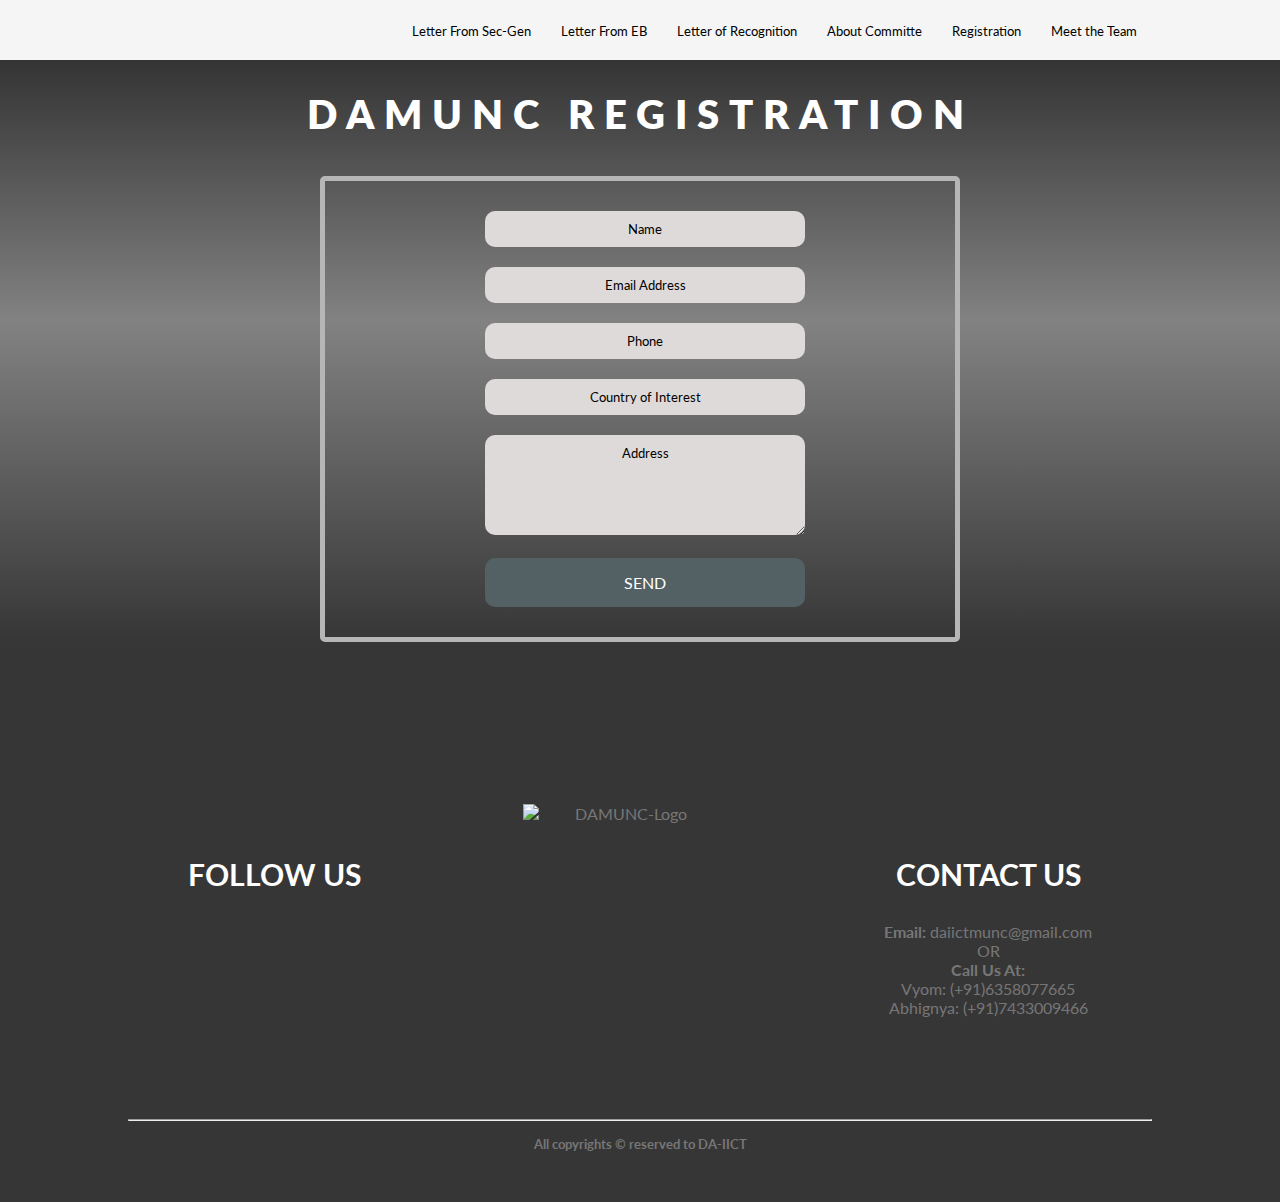
==== register.html @ 6f462cb4 "regiter page completed" ====
<!DOCTYPE html>
<style>
 *{
        box-sizing: border-box; 
        margin: 0;   
        font-family: Lato,monospace;    
    }
    main{
        background:linear-gradient(180deg,rgb(34, 34, 34),rgb(131, 130, 130),rgb(54, 54, 54))
    }
    header {
        position:fixed;
        background-color:rgb(245, 245, 245);
        height:60px;
        width:100vw;   
        z-index:10;
    }

    .navbar{
        list-style: none;
        display:flex;
        justify-content: flex-end;
        margin:0.5vh 10vw 1% 0;      
    }

    .navbar li{
        padding:15px 15px; 
    }
    .navbar li a{
        color:black;
        font-size: small;        
        text-decoration: none;  
    }
    .navbar li a:hover{
        opacity:0.5;
        font-size:large;
    }
    .fa-home{
        float:left;
        color:rgb(63, 63, 63);
        font-size: xx-large;
        padding:10px;
        margin-left: 2vw;

    }
    .fa-home:hover{
        transform: scale(1.3);
    }
    .fa-bars-div{
        display: none;
        text-align: end;
        padding-top:15px;
        padding-right:20px;
        margin-right: 2vw;
    }    
    .fa-bars {
       font-size: 25px;
    }
     
    h2{
        text-align: center;
        color:white;
        padding-top:13vh;      
    }
    .heading{
        margin:0;
        font-size: 40px;
        font-weight:800;
        letter-spacing: 10px;
        font-family: Lato,sans-serif;
        padding:10vh 3vw 3vw 3vw;
    }
 
.reg-form{
  display: flex;
  flex-direction: column;
  align-content: center;
  margin-left:50%;
  transform: translateX(-50%);
  padding:20px 0;
  border-radius: 5px;
  border: 5px solid rgb(182, 182, 182);
}
 
.input-div{
  display: flex;
  flex-direction: column;  
  align-items: center;
}
 
.input-div,
.msg{
  width: 50vw;
  text-align: center;
}
.input-div .input,
.msg textarea{
  margin: 10px 0;
  background: rgb(223, 218, 218);
  border: 0px;
  padding: 10px;
  color: black;
  width: 50%;
  border-radius: 10px;

}
 
.msg textarea{
  height: 100px;
}
 /*credits w3schools*/
::placeholder { /* Chrome, Firefox, Opera, Safari 10.1+ */
  color: black;
  opacity: 1; /* Firefox */
  text-align: center;
}

:-ms-input-placeholder { /* Internet Explorer 10-11 */
  color: black;
}

::-ms-input-placeholder { /* Microsoft Edge */
  color: black;
}
.btn {
    background: #536164;
    text-align: center;
    padding: 15px;
    border-radius: 10px;
    color: #fff;
    cursor: pointer;
    text-transform: uppercase;
    width: 50%;
    margin: 10px auto;
}
.btn:hover{
    transform: scale(1.1);
    background-color:#506666;
}
.footer-heading{
        text-align: center;
        font-size:30px;
        margin:4vw auto 1vw auto ;
    }
    footer{
        background-color: rgb(54, 54, 54);
        padding-top:5vh;
        color:rgb(119, 118, 118);
    }
    footer h3{
        color:white;
    }
    .footer-list{
        display:flex;
        list-style: none;
        justify-content: space-evenly;
        text-align: center;
        margin:8vh 2vw;  
        padding:0;  
    }
    .footer-list li{
        text-align: center;
    }
    
    .footer-list li img{
        width:100%;
        width: 300px;
        min-width:200px;
       

    }
    .follow{
        justify-content: center;
        list-style: none;
        display:flex ;
        padding: 0;
        margin-top:6vh;
    }
    .follow li{
        margin:0 15px;
        transform: scale(1);
        transition:transform 0.5s;
    }
    .follow li:hover{
        transform: scale(1.3);
        transition:transform 0.5s;
    }
    .follow li i{
        background: white;
        width: 50px;
        height: 50px;
        border-radius: 50%;
        text-align: center;
        vertical-align: middle;
        padding-top: 15px;
        color: rgb(54, 54, 54);
        font-size: larger;
    }

    
    .fab{
        font-size: 2vw;
        color: gray;
    }
    hr{
        width: 80%;
        margin: 5px auto;
    }
    @media (max-width: 1250px){
 .fa-bars-div{
     display: block;
 }
 .navbar{
     display: none;
    }
    .input-div .input,
    .msg textarea,.btn{
        width:60%;
    }
    .msg textarea{
        height: 125px;
    }
}
      
     
   
    @media (max-width: 1000px){
        .heading{
            margin: 0;
            font-size: 35px;
        }
        .input-div .input,
        .msg textarea,.btn{
            width:80%;
        }
        footer p{
            font-size: small;
        }
        .footer-list{
            display: block;
            text-align: center;
            margin: 0;
            padding:0;
            list-style: none;    
        }
        .footer-list li{
            width:auto;
        }
        .footer-list li img{
            max-width:200px;
        }
        hr{
            max-width:300px;
            border-style: inset;
            border-color: rgb(119, 119, 119);
        }
        @media(max-width:450px)
    {
        header{
            height:45px;
        }
        .heading{
            font-size:6vw ;
        }
        .fa-bars-div{
            padding-top:10px;
        }
        .input-div .input,
        .msg textarea,.btn{
        width: 100%;
    }
    } 
    
    
    
    }

</style>
<html lang="en">
<head>
    <meta charset="UTF-8">
    <meta name="viewport" content="width=device-width, initial-scale=1.0">
    <meta http-equiv="X-UA-Compatible" content="ie=edge">
    <link href="https://fonts.googleapis.com/css?family=Lato:100,300,400,700,900" rel="stylesheet">
    <script src="https://kit.fontawesome.com/b142056294.js" crossorigin="anonymous"></script>
    <title>DAMUNC - Dhirubhai Ambani Model United Nations Conference</title>
</head>
<body>
    <header>
        <a href="index.html"><i class="fas fa-home"></i></a>
        <ul class="navbar">
           <li><a href="#">Letter From Sec-Gen</a></li>
           <li><a href="#">Letter From EB</a></li>
           <li><a href="#">Letter of Recognition</a></li>
           <li><a href="#">About Committe</a></li>
           <li><a href="#">Registration</a></li>
           <li><a href="team.html">Meet the Team</a></li>    
        </ul>
        <div class="fa-bars-div">
        <i class="fas fa-bars"></i> 
       </div>
    </header>
    <main>
            <h2 class="heading">
                DAMUNC REGISTRATION
            </h2>
            <div class="wrapper">
                <div class="reg-form">
                  <div class="input-div">
                    <input type="text" class="input" placeholder="Name">
                    <input type="text" class="input" placeholder="Email Address">
                    <input type="text" class="input" placeholder="Phone">
                    <input type="text" class="input" placeholder="Country of Interest">
                  </div>
                  <div class="msg">
                    <textarea placeholder="Address"></textarea>
                    <div class="btn">send</div>
                  </div>
                </div>
              </div>
    </main>
    <footer>
        <footer>
            <ul class="footer-list">
                <li>
                        <h3 class="footer-heading">FOLLOW US</h3>
                        <ul class="follow">
                        <li><i class="fab fa-facebook-f"></i></li>
                        <li><i class="fab fa-instagram"></i></li>
                        <li><i class="fab fa-twitter"></i></li>
                        </ul>
                      
                </li>
                <li>
                    <img src="images/damuncLogo.jpg" alt="DAMUNC-Logo">
                </li>
                <li>
                    <h3 class="footer-heading">CONTACT US</h3>
                    <p style="margin:30px auto;">
                        <b> Email:</b> daiictmunc@gmail.com<br>
                        OR<br>
                        <b>Call Us At:</b><br>
                        Vyom: (+91)6358077665<br>
                        Abhignya: (+91)7433009466
                    </p>
                </li>
            </ul>
                <hr padding-top:50px>
                <h3 style="text-align: center;padding:10px 0 50px 0;font-size: smaller;color: rgb(119, 119, 119);">All copyrights &copy reserved to DA-IICT</h3>
            </footer>
    </footer>
</body>
</html>
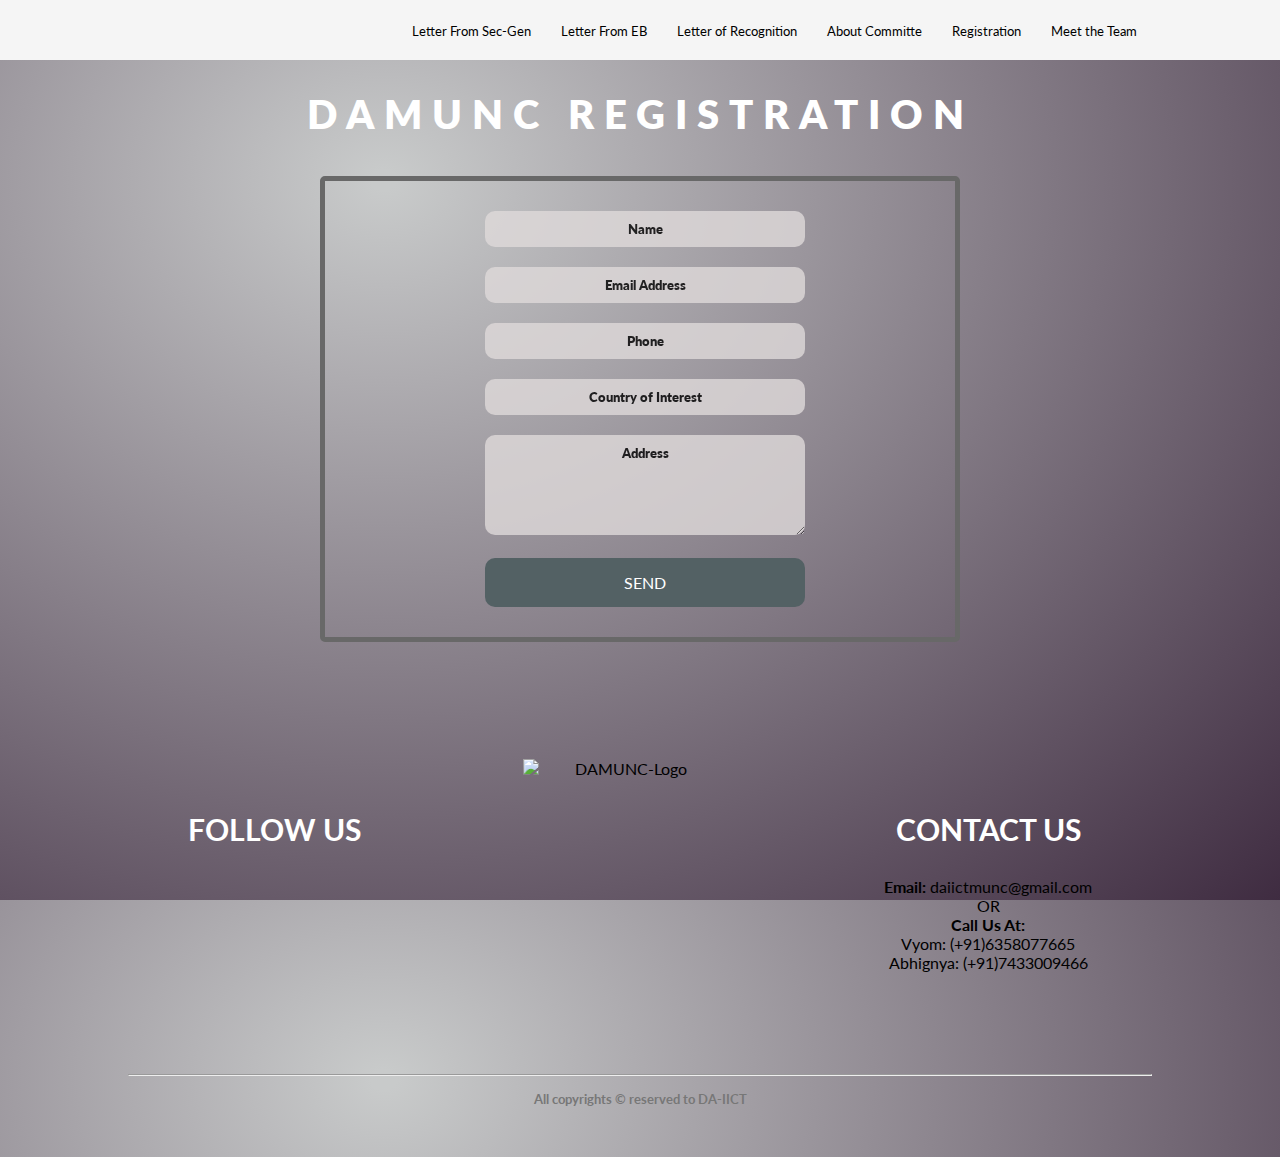
==== commit bf59b709: "added snow effects" ====
--- a/register.html
+++ b/register.html
@@ -1,291 +1,22 @@
 <!DOCTYPE html>
-<style>
- *{
-        box-sizing: border-box; 
-        margin: 0;   
-        font-family: Lato,monospace;    
-    }
-    main{
-        background:linear-gradient(180deg,rgb(34, 34, 34),rgb(131, 130, 130),rgb(54, 54, 54))
-    }
-    header {
-        position:fixed;
-        background-color:rgb(245, 245, 245);
-        height:60px;
-        width:100vw;   
-        z-index:10;
-    }
-
-    .navbar{
-        list-style: none;
-        display:flex;
-        justify-content: flex-end;
-        margin:0.5vh 10vw 1% 0;      
-    }
-
-    .navbar li{
-        padding:15px 15px; 
-    }
-    .navbar li a{
-        color:black;
-        font-size: small;        
-        text-decoration: none;  
-    }
-    .navbar li a:hover{
-        opacity:0.5;
-        font-size:large;
-    }
-    .fa-home{
-        float:left;
-        color:rgb(63, 63, 63);
-        font-size: xx-large;
-        padding:10px;
-        margin-left: 2vw;
-
-    }
-    .fa-home:hover{
-        transform: scale(1.3);
-    }
-    .fa-bars-div{
-        display: none;
-        text-align: end;
-        padding-top:15px;
-        padding-right:20px;
-        margin-right: 2vw;
-    }    
-    .fa-bars {
-       font-size: 25px;
-    }
-     
-    h2{
-        text-align: center;
-        color:white;
-        padding-top:13vh;      
-    }
-    .heading{
-        margin:0;
-        font-size: 40px;
-        font-weight:800;
-        letter-spacing: 10px;
-        font-family: Lato,sans-serif;
-        padding:10vh 3vw 3vw 3vw;
-    }
- 
-.reg-form{
-  display: flex;
-  flex-direction: column;
-  align-content: center;
-  margin-left:50%;
-  transform: translateX(-50%);
-  padding:20px 0;
-  border-radius: 5px;
-  border: 5px solid rgb(182, 182, 182);
-}
- 
-.input-div{
-  display: flex;
-  flex-direction: column;  
-  align-items: center;
-}
- 
-.input-div,
-.msg{
-  width: 50vw;
-  text-align: center;
-}
-.input-div .input,
-.msg textarea{
-  margin: 10px 0;
-  background: rgb(223, 218, 218);
-  border: 0px;
-  padding: 10px;
-  color: black;
-  width: 50%;
-  border-radius: 10px;
-
-}
- 
-.msg textarea{
-  height: 100px;
-}
- /*credits w3schools*/
-::placeholder { /* Chrome, Firefox, Opera, Safari 10.1+ */
-  color: black;
-  opacity: 1; /* Firefox */
-  text-align: center;
-}
-
-:-ms-input-placeholder { /* Internet Explorer 10-11 */
-  color: black;
-}
-
-::-ms-input-placeholder { /* Microsoft Edge */
-  color: black;
-}
-.btn {
-    background: #536164;
-    text-align: center;
-    padding: 15px;
-    border-radius: 10px;
-    color: #fff;
-    cursor: pointer;
-    text-transform: uppercase;
-    width: 50%;
-    margin: 10px auto;
-}
-.btn:hover{
-    transform: scale(1.1);
-    background-color:#506666;
-}
-.footer-heading{
-        text-align: center;
-        font-size:30px;
-        margin:4vw auto 1vw auto ;
-    }
-    footer{
-        background-color: rgb(54, 54, 54);
-        padding-top:5vh;
-        color:rgb(119, 118, 118);
-    }
-    footer h3{
-        color:white;
-    }
-    .footer-list{
-        display:flex;
-        list-style: none;
-        justify-content: space-evenly;
-        text-align: center;
-        margin:8vh 2vw;  
-        padding:0;  
-    }
-    .footer-list li{
-        text-align: center;
-    }
-    
-    .footer-list li img{
-        width:100%;
-        width: 300px;
-        min-width:200px;
-       
-
-    }
-    .follow{
-        justify-content: center;
-        list-style: none;
-        display:flex ;
-        padding: 0;
-        margin-top:6vh;
-    }
-    .follow li{
-        margin:0 15px;
-        transform: scale(1);
-        transition:transform 0.5s;
-    }
-    .follow li:hover{
-        transform: scale(1.3);
-        transition:transform 0.5s;
-    }
-    .follow li i{
-        background: white;
-        width: 50px;
-        height: 50px;
-        border-radius: 50%;
-        text-align: center;
-        vertical-align: middle;
-        padding-top: 15px;
-        color: rgb(54, 54, 54);
-        font-size: larger;
-    }
-
-    
-    .fab{
-        font-size: 2vw;
-        color: gray;
-    }
-    hr{
-        width: 80%;
-        margin: 5px auto;
-    }
-    @media (max-width: 1250px){
- .fa-bars-div{
-     display: block;
- }
- .navbar{
-     display: none;
-    }
-    .input-div .input,
-    .msg textarea,.btn{
-        width:60%;
-    }
-    .msg textarea{
-        height: 125px;
-    }
-}
-      
-     
-   
-    @media (max-width: 1000px){
-        .heading{
-            margin: 0;
-            font-size: 35px;
-        }
-        .input-div .input,
-        .msg textarea,.btn{
-            width:80%;
-        }
-        footer p{
-            font-size: small;
-        }
-        .footer-list{
-            display: block;
-            text-align: center;
-            margin: 0;
-            padding:0;
-            list-style: none;    
-        }
-        .footer-list li{
-            width:auto;
-        }
-        .footer-list li img{
-            max-width:200px;
-        }
-        hr{
-            max-width:300px;
-            border-style: inset;
-            border-color: rgb(119, 119, 119);
-        }
-        @media(max-width:450px)
-    {
-        header{
-            height:45px;
-        }
-        .heading{
-            font-size:6vw ;
-        }
-        .fa-bars-div{
-            padding-top:10px;
-        }
-        .input-div .input,
-        .msg textarea,.btn{
-        width: 100%;
-    }
-    } 
-    
-    
-    
-    }
-
-</style>
 <html lang="en">
 <head>
     <meta charset="UTF-8">
     <meta name="viewport" content="width=device-width, initial-scale=1.0">
     <meta http-equiv="X-UA-Compatible" content="ie=edge">
-    <link href="https://fonts.googleapis.com/css?family=Lato:100,300,400,700,900" rel="stylesheet">
+    <link href="https://fonts.googleapis.com/css?family=Lato:100,300,400,700,900" rel="stylesheet">    
+    <link rel="stylesheet" type="text/css" href="css/register.css">
+    <link rel="icon" href="images/damuncLogo.jpg" type = "image/x-icon">
     <script src="https://kit.fontawesome.com/b142056294.js" crossorigin="anonymous"></script>
     <title>DAMUNC - Dhirubhai Ambani Model United Nations Conference</title>
 </head>
 <body>
+     <div class="snow layer1 a"></div>
+     <div class="snow layer1"></div> 
+     <div class="snow layer2 a"></div>
+     <div class="snow layer2"></div>
+     <div class="snow layer3 a"></div>
+     <div class="snow layer3"></div>
     <header>
         <a href="index.html"><i class="fas fa-home"></i></a>
         <ul class="navbar">
@@ -319,7 +50,6 @@
                 </div>
               </div>
     </main>
-    <footer>
         <footer>
             <ul class="footer-list">
                 <li>
@@ -348,6 +78,5 @@
                 <hr padding-top:50px>
                 <h3 style="text-align: center;padding:10px 0 50px 0;font-size: smaller;color: rgb(119, 119, 119);">All copyrights &copy reserved to DA-IICT</h3>
             </footer>
-    </footer>
 </body>
 </html>--- a/css/register.css
+++ b/css/register.css
@@ -0,0 +1,359 @@
+
+*{
+    box-sizing: border-box; 
+    margin: 0;   
+    font-family: Lato,monospace;    
+}
+body {
+	 width: 100vw;
+	 height: 100vh;
+	 background: radial-gradient(farthest-corner at 30vw 20vh, #c8caca 1%, #3f2c41 100%);
+}
+ .snow {
+	 border-radius: 50%;
+	 opacity: 0.8;
+	 position: absolute;
+	 top: -100vh;
+	 animation-name: fall;
+	 animation-timing-function: linear;
+	 animation-iteration-count: infinite;
+}
+ .layer1 {
+	 width: 1.5rem;
+	 height: 1.5rem;
+	 filter: blur(1.5px);
+	 box-shadow: 73.6vw 37.6vh 0 -0.42rem#fff,77.4vw 7.9vh 0 -0.19rem#fff,73.2vw 33.2vh 0 -0.28rem#fff,23.3vw 73.6vh 0 -0.5rem#fff,21.3vw 23.5vh 0 -0.08rem#fff,8.3vw 50.8vh 0 -0.12rem#fff,83.3vw 44.9vh 0 -0.46rem#fff,0.7vw 26.3vh 0 -0.48rem#fff,15.3vw 23.1vh 0 -0.37rem#fff,31.1vw 30.7vh 0 -0.21rem#fff,66.6vw 45.7vh 0 -0.15rem#fff,60.6vw 5.6vh 0 -0.24rem#fff,54.3vw 52.9vh 0 -0.49rem#fff,89.4vw 27.8vh 0 -0.24rem#fff,64.8vw 0.7vh 0 -0.14rem#fff,2.9vw 34.2vh 0 -0.08rem#fff,10.5vw 89.2vh 0 -0.39rem#fff,26.7vw 99.9vh 0 -0.48rem#fff,59.7vw 35.9vh 0 -0.19rem#fff,88.1vw 71.2vh 0 -0.12rem#fff,66.4vw 90.2vh 0 -0.27rem#fff,98.8vw 5vh 0 -0.39rem#fff,99.4vw 59.5vh 0 -0.08rem#fff,4.7vw 29.9vh 0 -0.14rem#fff,61.2vw 30.4vh 0 -0.02rem#fff,34.2vw 22.5vh 0 -0.15rem#fff,17.1vw 9.7vh 0 -0.36rem#fff,31.7vw 11.8vh 0 -0.21rem#fff,91.2vw 0.9vh 0 -0.32rem#fff,91.9vw 25.8vh 0 -0.36rem#fff,76.7vw 77.8vh 0 -0.4rem#fff,35.1vw 78.2vh 0 -0.09rem#fff,77.8vw 82.5vh 0 -0.16rem#fff,50.2vw 42.7vh 0 -0.27rem#fff,70.6vw 46.2vh 0 -0.49rem#fff,17.6vw 20.8vh 0 -0.38rem#fff,87.9vw 34.9vh 0 -0.36rem#fff,25.5vw 50.2vh 0 -0.27rem#fff,57.5vw 19.9vh 0 -0.02rem#fff,21.3vw 85vh 0 -0.34rem#fff,22vw 75.1vh 0 -0.43rem#fff,9.2vw 58.8vh 0 -0.36rem#fff,76.2vw 40.1vh 0 -0.16rem#fff,20vw 82.8vh 0 -0.32rem#fff,45.9vw 34.8vh 0 -0.48rem#fff,52vw 78.9vh 0 -0.02rem#fff,28.1vw 78.1vh 0 -0.43rem#fff,32.3vw 38.4vh 0 -0.46rem#fff,7.8vw 49.1vh 0 -0.5rem#fff,97.2vw 85.4vh 0 -0.36rem#fff,94.6vw 52.5vh 0 -0.43rem#fff,72.3vw 63.6vh 0 -0.29rem#fff,16vw 17.4vh 0 -0.21rem#fff,26vw 31.4vh 0 -0.37rem#fff,63.6vw 83.6vh 0 -0.02rem#fff,25.5vw 24.8vh 0 -0.19rem#fff,97.3vw 44.3vh 0 -0.12rem#fff,43.8vw 11vh 0 -0.15rem#fff,84.2vw 15.3vh 0 -0.36rem#fff,40.4vw 64.8vh 0 -0.04rem#fff,94.8vw 98.1vh 0 -0.04rem#fff,17.4vw 32.9vh 0 -0.03rem#fff,52.5vw 92.4vh 0 -0.04rem#fff,53.7vw 58.7vh 0 -0.18rem#fff,31.5vw 25.3vh 0 -0.06rem#fff,93.9vw 52.2vh 0 -0.12rem#fff,19.7vw 66.8vh 0 -0.31rem#fff,35.9vw 9vh 0 -0.48rem#fff,53.8vw 55.2vh 0 -0.05rem#fff,29.1vw 90.6vh 0 -0.01rem#fff,62.3vw 7.4vh 0 -0.12rem#fff,59.7vw 30.1vh 0 -0.39rem#fff,43.2vw 51.1vh 0 -0.02rem#fff,89.2vw 8.5vh 0 -0.01rem#fff,55.8vw 93.7vh 0 -0.21rem#fff,36.5vw 75.6vh 0 -0.37rem#fff,79.4vw 32.1vh 0 -0.05rem#fff,95.4vw 70vh 0 -0.26rem#fff,50.2vw 44.5vh 0 -0.44rem#fff,44.5vw 7.6vh 0 -0.1rem#fff,20.4vw 49.4vh 0 -0.3rem#fff,17.7vw 93.6vh 0 -0.03rem#fff,29.8vw 72vh 0 -0.31rem#fff,72.2vw 84vh 0 -0.3rem#fff,21.3vw 40.6vh 0 -0.18rem#fff,98.4vw 95vh 0 -0.47rem#fff,3.7vw 32.4vh 0 -0.17rem#fff,49.8vw 4.2vh 0 -0.19rem#fff,61.4vw 79.5vh 0 -0.16rem#fff,28.9vw 61.4vh 0 -0.35rem#fff,15.9vw 69.7vh 0 -0.44rem#fff,56vw 80.2vh 0 -0.25rem#fff,15.9vw 69.6vh 0 -0.39rem#fff,63.6vw 79.3vh 0 -0.02rem#fff,43vw 4.4vh 0 -0.21rem#fff,47.8vw 59.2vh 0 -0.3rem#fff,66vw 71.2vh 0 -0.43rem#fff,57vw 19.4vh 0 -0.15rem#fff,41.8vw 82vh 0 -0.24rem#fff,39.9vw 32vh 0 -0.12rem#fff,81.3vw 69.5vh 0 -0.3rem#fff,58.6vw 8.6vh 0 -0.19rem#fff,55.9vw 34.5vh 0 -0.04rem#fff,50.4vw 70.9vh 0 -0.39rem#fff,13.5vw 18.5vh 0 -0.36rem#fff,72.2vw 56.9vh 0 -0.15rem#fff,45.2vw 92.1vh 0 -0.06rem#fff,49.4vw 96.6vh 0 -0.49rem#fff,10.9vw 61.9vh 0 -0.29rem#fff,28.6vw 63.9vh 0 -0.03rem#fff,84.5vw 60.1vh 0 -0.06rem#fff,89.9vw 71.9vh 0 -0.01rem#fff,49.9vw 52vh 0 -0.45rem#fff,76.9vw 47.4vh 0 -0.07rem#fff,87.1vw 81.9vh 0 -0.04rem#fff,74.1vw 21.5vh 0 -0.48rem#fff,72.2vw 24.3vh 0 -0.21rem#fff,16.5vw 25.1vh 0 -0.31rem#fff,78.1vw 13.9vh 0 -0.37rem#fff,36.5vw 64.2vh 0 -0.45rem#fff,22.7vw 73.5vh 0 -0.43rem#fff,26.2vw 47.5vh 0 -0.39rem#fff,35.8vw 13.6vh 0 -0.05rem#fff,25.7vw 47.8vh 0 -0.15rem#fff,64.8vw 73.6vh 0 -0.13rem#fff,62vw 2.7vh 0 -0.06rem#fff,21.9vw 31.3vh 0 -0.22rem#fff,54.1vw 35.1vh 0 -0.43rem#fff,42.3vw 6.4vh 0 -0.45rem#fff,33.8vw 77.3vh 0 -0.19rem#fff,65.2vw 65.2vh 0 -0.19rem#fff,38.1vw 94.7vh 0 -0.28rem#fff,99.1vw 93.9vh 0 -0.39rem#fff,28.8vw 38.1vh 0 -0.02rem#fff,3.5vw 53.6vh 0 -0.37rem#fff,40.9vw 73.7vh 0 -0.43rem#fff,89.2vw 33vh 0 -0.19rem#fff,90.7vw 66.7vh 0 -0.39rem#fff,40.9vw 45.7vh 0 -0.36rem#fff,72.5vw 47.7vh 0 -0.5rem#fff,78.3vw 32.9vh 0 -0.44rem#fff,69.9vw 46.8vh 0 -0.35rem#fff,28.3vw 67.7vh 0 -0.24rem#fff,64.6vw 0.8vh 0 -0.47rem#fff,12.8vw 69vh 0 -0.02rem#fff,27.3vw 21vh 0 -0.35rem#fff,92vw 43.8vh 0 -0.25rem#fff,56.1vw 83.7vh 0 -0.46rem#fff,5.7vw 30.3vh 0 -0.38rem#fff,43.3vw 31.8vh 0 -0.38rem#fff,28vw 77.3vh 0 -0.42rem#fff,46.9vw 49.7vh 0 -0.15rem#fff,38.1vw 10vh 0 -0.1rem#fff,12.5vw 16.9vh 0 -0.09rem#fff,64.9vw 27vh 0 -0.4rem#fff,31.4vw 31.1vh 0 -0.15rem#fff,9.3vw 4vh 0 -0.34rem#fff,9vw 40.8vh 0 -0.15rem#fff,35.9vw 20.7vh 0 -0.03rem#fff,25.2vw 76.7vh 0 -0.23rem#fff,81.9vw 66.9vh 0 -0.35rem#fff,33.1vw 14vh 0 -0.11rem#fff,45vw 75.3vh 0 -0.16rem#fff,66.7vw 29.9vh 0 -0.28rem#fff,19.3vw 30.5vh 0 -0.31rem#fff,15.8vw 72vh 0 -0.13rem#fff,50.8vw 53.8vh 0 -0.19rem#fff,33.7vw 85.4vh 0 -0.3rem#fff,31vw 46.6vh 0 -0.45rem#fff,72vw 45vh 0 -0.13rem#fff,7.8vw 63vh 0 -0.06rem#fff,31vw 81.7vh 0 -0.44rem#fff,76.1vw 79.5vh 0 -0.09rem#fff,49.2vw 45.9vh 0 -0.49rem#fff,86.7vw 8.1vh 0 -0.41rem#fff,49.6vw 22.1vh 0 -0.18rem#fff,25.4vw 53.2vh 0 -0.4rem#fff,23.9vw 68.4vh 0 -0.41rem#fff,78.6vw 29.5vh 0 -0.04rem#fff,63.5vw 45.4vh 0 -0.28rem#fff,56.4vw 71.5vh 0 -0.47rem#fff,75.1vw 45.4vh 0 -0.4rem#fff,6.4vw 3.5vh 0 -0.13rem#fff,60.6vw 90.5vh 0 -0.28rem#fff,23vw 78.8vh 0 -0.14rem#fff,74.7vw 48vh 0 -0.34rem#fff,14.5vw 36.2vh 0 -0.08rem#fff,13.2vw 85.1vh 0 -0.08rem#fff,93.8vw 80.3vh 0 -0.5rem#fff,61.8vw 21.9vh 0 -0.14rem#fff,80.2vw 43.9vh 0 -0.34rem#fff,35vw 62.2vh 0 -0.33rem#fff,68.4vw 49.7vh 0 -0.16rem#fff,83.6vw 39.5vh 0 -0.24rem#fff,14.4vw 38.5vh 0 -0.38rem#fff,6.3vw 45vh 0 -0.44rem#fff,34.3vw 43.2vh 0 -0.18rem#fff,76vw 13.6vh 0 -0.09rem#fff,81.3vw 21vh 0 -0.46rem#fff,99.4vw 27.3vh 0 -0.11rem#fff,20.7vw 8.4vh 0 -0.46rem#fff,5.9vw 10.7vh 0 -0.06rem#fff,10.1vw 87.9vh 0 -0.43rem#fff,54.3vw 9.8vh 0 -0.21rem#fff,8.6vw 42.8vh 0 -0.4rem#fff,65.4vw 90.4vh 0 -0.4rem#fff,29.7vw 15.8vh 0 -0.39rem#fff,54vw 43.8vh 0 -0.05rem#fff,13.6vw 12.1vh 0 -0.15rem#fff,19.5vw 70.6vh 0 -0.17rem#fff,11.1vw 82.3vh 0 -0.17rem#fff,14.5vw 81.4vh 0 -0.25rem#fff,68vw 95.8vh 0 -0.17rem#fff,78.4vw 42.2vh 0 -0.39rem#fff,90.6vw 58.5vh 0 -0.47rem#fff,21.7vw 30vh 0 -0.08rem#fff,36.4vw 67.3vh 0 -0.35rem#fff,41.3vw 56.5vh 0 -0.34rem#fff,1.7vw 66.3vh 0 -0.44rem#fff,65.2vw 2.7vh 0 -0.42rem#fff,67.3vw 71.5vh 0 -0.48rem#fff,79.7vw 13.7vh 0 -0.11rem#fff,2.8vw 63.7vh 0 -0.26rem#fff,19.9vw 98.6vh 0 -0.48rem#fff,4vw 20.7vh 0 -0.09rem#fff,27.8vw 88.5vh 0 -0.43rem#fff,89.9vw 19.3vh 0 -0.49rem#fff,52.9vw 41.7vh 0 -0.06rem#fff,99.3vw 8vh 0 -0.17rem#fff,20.3vw 25.5vh 0 -0.14rem#fff,40.1vw 79.3vh 0 -0.09rem#fff,75vw 73.9vh 0 -0.5rem#fff,27.5vw 82.4vh 0 -0.05rem#fff,85.5vw 68.6vh 0 -0.35rem#fff,60.1vw 71.1vh 0 -0.47rem#fff,37.4vw 20.9vh 0 -0.32rem#fff,33.5vw 93.8vh 0 -0.12rem#fff,47.6vw 51.8vh 0 -0.38rem#fff,92.4vw 9.1vh 0 -0.45rem#fff,16.4vw 0.6vh 0 -0.15rem#fff,11.2vw 38.3vh 0 -0.33rem#fff,39vw 55.6vh 0 -0.18rem#fff,22.9vw 44.2vh 0 -0.33rem#fff,28.1vw 43.6vh 0 -0.32rem#fff,84.2vw 43vh 0 -0.02rem#fff,28.2vw 79.7vh 0 -0.32rem#fff,17.3vw 23.9vh 0 -0.04rem#fff,63.8vw 5.4vh 0 -0.39rem#fff,44.5vw 33.7vh 0 -0.48rem#fff,13.5vw 5.5vh 0 -0.08rem#fff,65vw 38.3vh 0 -0.12rem#fff,47.4vw 34.8vh 0 -0.09rem#fff,97.1vw 14vh 0 -0.18rem#fff,13.1vw 45.9vh 0 -0.5rem#fff,57.7vw 94.3vh 0 -0.21rem#fff,81.3vw 44vh 0 -0.47rem#fff,22.8vw 74.4vh 0 -0.04rem#fff,86.2vw 45.8vh 0 -0.4rem#fff,77.9vw 30.7vh 0 -0.39rem#fff,8.8vw 54vh 0 -0.33rem#fff,7.9vw 95.8vh 0 -0.5rem#fff,10.3vw 42.3vh 0 -0.31rem#fff,9.3vw 1.5vh 0 -0.32rem#fff,38.7vw 90.3vh 0 -0.06rem#fff,31.8vw 28.3vh 0 -0.06rem#fff,91.6vw 48vh 0 -0.41rem#fff,54vw 13.6vh 0 -0.35rem#fff,98vw 36.6vh 0 -0.36rem#fff,97.7vw 85.7vh 0 -0.09rem#fff,25vw 6.4vh 0 -0.31rem#fff,51.2vw 41.2vh 0 -0.36rem#fff,77.3vw 46.9vh 0 -0.32rem#fff,86.1vw 76.4vh 0 -0.41rem#fff,99.8vw 76.9vh 0 -0.44rem#fff,10.8vw 29.5vh 0 -0.43rem#fff,86.9vw 11.6vh 0 -0.24rem#fff,16.8vw 32.8vh 0 -0.06rem#fff,14.7vw 66.5vh 0 -0.18rem#fff,71.4vw 54.6vh 0 -0.14rem#fff,44.1vw 80.5vh 0 -0.08rem#fff,93.3vw 60.1vh 0 -0.29rem#fff,9.2vw 66.1vh 0 -0.26rem#fff,30.7vw 26.1vh 0 -0.03rem#fff,92vw 65vh 0 -0.14rem#fff,91.5vw 76.6vh 0 -0.23rem#fff,70.5vw 3vh 0 -0.35rem#fff,46.4vw 2vh 0 -0.12rem#fff,97.2vw 85.6vh 0 -0.36rem#fff,23.2vw 97vh 0 -0.39rem#fff,33.4vw 64.6vh 0 -0.16rem#fff,29.1vw 95vh 0 -0.21rem#fff,66.9vw 99.6vh 0 -0.09rem#fff,60.9vw 82.4vh 0 -0.17rem#fff,93.7vw 57.3vh 0 -0.05rem#fff,36.5vw 80.7vh 0 -0.32rem#fff,92.4vw 40.6vh 0 -0.11rem#fff,76.8vw 67.9vh 0 -0.24rem#fff,85.1vw 95.2vh 0 -0.33rem#fff,49.1vw 18.9vh 0 -0.42rem#fff,57.1vw 93.9vh 0 -0.12rem#fff,0.5vw 25.6vh 0 -0.02rem#fff,98.4vw 9.7vh 0 -0.37rem#fff,57.8vw 87.2vh 0 -0.27rem#fff,74.5vw 94vh 0 -0.3rem#fff,73.8vw 1.1vh 0 -0.38rem#fff,21.3vw 86.1vh 0 -0.1rem#fff,36.1vw 65.5vh 0 -0.26rem#fff,50vw 23.3vh 0 -0.17rem#fff,36.6vw 72.7vh 0 -0.48rem#fff,40.1vw 80.5vh 0 -0.18rem#fff,15.1vw 66.9vh 0 -0.13rem#fff,60.5vw 72.2vh 0 -0.45rem#fff,54.2vw 46.5vh 0 -0.08rem#fff,98.9vw 25.6vh 0 -0.21rem#fff,3.3vw 93.9vh 0 -0.42rem#fff,34.4vw 74.2vh 0 -0.14rem#fff,65vw 94.3vh 0 -0.1rem#fff,83.1vw 73vh 0 -0.05rem#fff,40.1vw 40.1vh 0 -0.29rem#fff,11.7vw 91.6vh 0 -0.1rem#fff,79.5vw 32vh 0 -0.41rem#fff,50.3vw 72.8vh 0 -0.17rem#fff,12.7vw 53.2vh 0 -0.48rem#fff,91.2vw 6.6vh 0 -0.39rem#fff,72.1vw 0.8vh 0 -0.22rem#fff,35.4vw 91.3vh 0 -0.31rem#fff,42.1vw 85vh 0 -0.48rem#fff,92.2vw 72.2vh 0 -0.37rem#fff,52.1vw 37.1vh 0 -0.21rem#fff,97.9vw 84vh 0 -0.44rem#fff,95.3vw 53.1vh 0 -0.23rem#fff,51.4vw 32vh 0 -0.1rem#fff,10.6vw 85.6vh 0 -0.09rem#fff,48.6vw 8.5vh 0 -0.08rem#fff,86.9vw 27.1vh 0 -0.33rem#fff,95.3vw 12.4vh 0 -0.08rem#fff,13.2vw 77.3vh 0 -0.41rem#fff,22.6vw 55.3vh 0 -0.07rem#fff,59.8vw 98.2vh 0 -0.31rem#fff,23.8vw 84.4vh 0 -0.43rem#fff,79.7vw 68.7vh 0 -0.13rem#fff,6.2vw 60.8vh 0 -0.13rem#fff,67vw 90.7vh 0 -0.36rem#fff,70.2vw 48.5vh 0 -0.4rem#fff,71.4vw 86.9vh 0 -0.01rem#fff,75.5vw 76.1vh 0 -0.47rem#fff,8.6vw 56.9vh 0 -0.5rem#fff,7.4vw 10vh 0 -0.38rem#fff,81.3vw 65.6vh 0 -0.06rem#fff,22.1vw 93.9vh 0 -0.15rem#fff,64.4vw 51.9vh 0 -0.09rem#fff,23.4vw 17.3vh 0 -0.17rem#fff,2.9vw 48.8vh 0 -0.43rem#fff,60.7vw 68.9vh 0 -0.33rem#fff,77.9vw 42.8vh 0 -0.05rem#fff,22.1vw 21vh 0 -0.07rem#fff,5.1vw 87.8vh 0 -0.3rem#fff,41.9vw 43.1vh 0 -0.43rem#fff,3.9vw 41.3vh 0 -0.11rem#fff,55.9vw 40.3vh 0 -0.22rem#fff,80.5vw 75.1vh 0 -0.04rem#fff,51.2vw 55.6vh 0 -0.14rem#fff,0.3vw 67.1vh 0 -0.2rem#fff,23.2vw 29.5vh 0 -0.21rem#fff,62.4vw 90.8vh 0 -0.24rem#fff,93.3vw 79.6vh 0 -0.48rem#fff,4.5vw 13.4vh 0 -0.08rem#fff,68.3vw 53.4vh 0 -0.34rem#fff,46.9vw 28.1vh 0 -0.49rem#fff,79.9vw 59.3vh 0 -0.04rem#fff,75.5vw 66.8vh 0 -0.18rem#fff,54.7vw 51.7vh 0 -0.13rem#fff,54vw 48vh 0 -0.29rem#fff,78.7vw 19vh 0 -0.32rem#fff,31.5vw 44.1vh 0 -0.15rem#fff,15.4vw 51.3vh 0 -0.25rem#fff,20.3vw 2vh 0 -0.09rem#fff,87.3vw 13.4vh 0 -0.38rem#fff,0.8vw 2.7vh 0 -0.37rem#fff,10.1vw 67vh 0 -0.14rem#fff,28.3vw 5.6vh 0 -0.08rem#fff,93.4vw 62.9vh 0 -0.41rem#fff,63.9vw 13.4vh 0 -0.41rem#fff,34vw 92.4vh 0 -0.13rem#fff,54.3vw 25.7vh 0 -0.29rem#fff,48.8vw 48vh 0 -0.13rem#fff,69.8vw 31.1vh 0 -0.41rem#fff,47.5vw 21.1vh 0 -0.01rem#fff,51.8vw 59.9vh 0 -0.42rem#fff,4.2vw 25.5vh 0 -0.17rem#fff,22.6vw 18.9vh 0 -0.1rem#fff,46vw 52.4vh 0 -0.08rem#fff,20.1vw 31.9vh 0 -0.28rem#fff,74.5vw 11.5vh 0 -0.41rem#fff,35.2vw 36vh 0 -0.28rem#fff,65.8vw 37.4vh 0 -0.01rem#fff,8.6vw 20.9vh 0 -0.04rem#fff,83.6vw 72.4vh 0 -0.2rem#fff,8.4vw 36.7vh 0 -0.43rem#fff,7.8vw 43.1vh 0 -0.31rem#fff;
+	 animation-duration: 6s;
+}
+ .layer1.a {
+	 animation-delay: -3s;
+}
+ .layer2 {
+	 width: 1.2rem;
+	 height: 1.2rem;
+	 filter: blur(3px);
+	 box-shadow: 23.1vw 33.8vh 0 -0.48rem#fff,18.6vw 50.7vh 0 -0.08rem#fff,48.4vw 54.2vh 0 -0.49rem#fff,7.5vw 54.6vh 0 -0.03rem#fff,20.2vw 71.7vh 0 -0.11rem#fff,92.8vw 23.9vh 0 -0.24rem#fff,71.9vw 4.8vh 0 -0.18rem#fff,18.4vw 93.6vh 0 -0.39rem#fff,52.7vw 33.9vh 0 -0.41rem#fff,75.2vw 88.7vh 0 -0.09rem#fff,23.7vw 19.2vh 0 -0.28rem#fff,71.1vw 84vh 0 -0.11rem#fff,87.7vw 95.2vh 0 -0.44rem#fff,51.8vw 66.2vh 0 -0.12rem#fff,23.1vw 18.5vh 0 -0.46rem#fff,29.8vw 38.6vh 0 -0.26rem#fff,10.3vw 92.2vh 0 -0.45rem#fff,10.4vw 9.6vh 0 -0.27rem#fff,44.4vw 8.5vh 0 -0.49rem#fff,29.4vw 24.5vh 0 -0.17rem#fff,49.7vw 36.7vh 0 -0.04rem#fff,15.6vw 57.9vh 0 -0.18rem#fff,47.7vw 49.8vh 0 -0.5rem#fff,80.7vw 86.4vh 0 -0.38rem#fff,78.9vw 71.5vh 0 -0.5rem#fff,61.1vw 96vh 0 -0.24rem#fff,51.3vw 33.9vh 0 -0.17rem#fff,35.2vw 13.4vh 0 -0.04rem#fff,14.3vw 13.2vh 0 -0.24rem#fff,22.8vw 3.4vh 0 -0.13rem#fff,62.2vw 59.1vh 0 -0.23rem#fff,3.6vw 66.6vh 0 -0.16rem#fff,50.4vw 8.1vh 0 -0.47rem#fff,18.7vw 37.8vh 0 -0.38rem#fff,25.2vw 28.7vh 0 -0.05rem#fff,67.9vw 27vh 0 -0.13rem#fff,74.2vw 79.4vh 0 -0.26rem#fff,67.9vw 38.2vh 0 -0.14rem#fff,71.5vw 40.5vh 0 -0.19rem#fff,56.3vw 61.1vh 0 -0.49rem#fff,66.7vw 98.2vh 0 -0.38rem#fff,26vw 26.6vh 0 -0.06rem#fff,1.8vw 22.8vh 0 -0.45rem#fff,15.3vw 34.6vh 0 -0.12rem#fff,83vw 69.6vh 0 -0.49rem#fff,76.3vw 35.6vh 0 -0.21rem#fff,13.5vw 16.5vh 0 -0.05rem#fff,70.3vw 99.3vh 0 -0.33rem#fff,98.6vw 48.8vh 0 -0.35rem#fff,47.5vw 65vh 0 -0.04rem#fff,65.4vw 38.1vh 0 -0.48rem#fff,67.8vw 95.8vh 0 -0.39rem#fff,87.2vw 7.8vh 0 -0.26rem#fff,1vw 57.4vh 0 -0.01rem#fff,66.5vw 20.3vh 0 -0.1rem#fff,35vw 89.7vh 0 -0.46rem#fff,81.2vw 10vh 0 -0.26rem#fff,68.8vw 57.7vh 0 -0.23rem#fff,61.4vw 8.1vh 0 -0.28rem#fff,25.5vw 45vh 0 -0.36rem#fff,73.8vw 85.5vh 0 -0.06rem#fff,20.7vw 37.5vh 0 -0.15rem#fff,35.4vw 19.3vh 0 -0.24rem#fff,97.5vw 86.9vh 0 -0.29rem#fff,84.5vw 30.8vh 0 -0.23rem#fff,93.8vw 33.4vh 0 -0.06rem#fff,47.1vw 61.5vh 0 -0.5rem#fff,0.8vw 76.1vh 0 -0.47rem#fff,25.2vw 93.6vh 0 -0.06rem#fff,81.8vw 71.5vh 0 -0.48rem#fff,40.4vw 12.6vh 0 -0.16rem#fff,67.9vw 2.1vh 0 -0.21rem#fff,86.3vw 6.9vh 0 -0.09rem#fff,36.2vw 22.2vh 0 -0.27rem#fff,88.4vw 75.1vh 0 -0.43rem#fff,72.3vw 91.2vh 0 -0.48rem#fff,93.8vw 48.2vh 0 -0.24rem#fff,91.3vw 43vh 0 -0.04rem#fff,8.8vw 75.9vh 0 -0.35rem#fff,28.8vw 32.7vh 0 -0.47rem#fff,46.6vw 19.9vh 0 -0.48rem#fff,65.2vw 75.4vh 0 -0.03rem#fff,37.5vw 14.2vh 0 -0.5rem#fff,85.9vw 42.8vh 0 -0.27rem#fff,18.3vw 4.1vh 0 -0.09rem#fff,15.3vw 60.8vh 0 -0.46rem#fff,60.9vw 84.8vh 0 -0.25rem#fff,29.7vw 46.4vh 0 -0.21rem#fff,93.1vw 80.7vh 0 -0.43rem#fff,30.2vw 73.4vh 0 -0.13rem#fff,52.4vw 4.8vh 0 -0.04rem#fff,29.9vw 35.5vh 0 -0.24rem#fff,87.9vw 5.4vh 0 -0.49rem#fff,26.5vw 18.3vh 0 -0.47rem#fff,39.7vw 48vh 0 -0.45rem#fff,26.5vw 12.4vh 0 -0.29rem#fff,65.9vw 85.6vh 0 -0.24rem#fff,72.5vw 29.4vh 0 -0.49rem#fff,16.3vw 27.3vh 0 -0.04rem#fff,2.6vw 87.3vh 0 -0.24rem#fff,62.5vw 99.1vh 0 -0.44rem#fff,18.4vw 2vh 0 -0.24rem#fff,23.3vw 26.7vh 0 -0.5rem#fff,65.5vw 74vh 0 -0.08rem#fff,36.7vw 74.4vh 0 -0.16rem#fff,56.5vw 24.9vh 0 -0.01rem#fff,83.8vw 56.2vh 0 -0.41rem#fff,27.5vw 42.7vh 0 -0.2rem#fff,77.9vw 63.5vh 0 -0.48rem#fff,63.5vw 71.6vh 0 -0.2rem#fff,13.7vw 47vh 0 -0.48rem#fff,64.4vw 96.2vh 0 -0.04rem#fff,99.1vw 75vh 0 -0.49rem#fff,12.5vw 34.5vh 0 -0.07rem#fff,71.4vw 63.2vh 0 -0.13rem#fff,4.8vw 26.1vh 0 -0.18rem#fff,42.9vw 30.7vh 0 -0.43rem#fff,61.7vw 54.1vh 0 -0.25rem#fff,5.8vw 93.2vh 0 -0.16rem#fff,89.3vw 53.5vh 0 -0.38rem#fff,13.4vw 17.7vh 0 -0.03rem#fff,43.2vw 37.5vh 0 -0.03rem#fff,44.8vw 66.7vh 0 -0.48rem#fff,46.5vw 23.4vh 0 -0.41rem#fff,60.1vw 65.9vh 0 -0.05rem#fff,22.2vw 64.8vh 0 -0.01rem#fff,31.4vw 15.5vh 0 -0.05rem#fff,64.9vw 32vh 0 -0.14rem#fff,56.6vw 83.5vh 0 -0.03rem#fff,40.3vw 63.2vh 0 -0.05rem#fff,37.5vw 22vh 0 -0.5rem#fff,32.6vw 33.5vh 0 -0.39rem#fff,100vw 9.1vh 0 -0.15rem#fff,7.4vw 52.3vh 0 -0.42rem#fff,4.2vw 59.2vh 0 -0.44rem#fff,63.9vw 84.8vh 0 -0.23rem#fff,69.9vw 8.2vh 0 -0.03rem#fff,31.7vw 63.8vh 0 -0.27rem#fff,51.9vw 52.3vh 0 -0.02rem#fff,75.6vw 66.6vh 0 -0.47rem#fff,21.2vw 34.4vh 0 -0.06rem#fff,47.7vw 80.1vh 0 -0.09rem#fff,90vw 89.6vh 0 -0.01rem#fff,35vw 36.4vh 0 -0.22rem#fff,84vw 85.5vh 0 -0.02rem#fff,95.9vw 35.7vh 0 -0.27rem#fff,72.7vw 57.8vh 0 -0.2rem#fff,32.9vw 63.1vh 0 -0.21rem#fff,1.7vw 10.9vh 0 -0.09rem#fff,37.7vw 20.5vh 0 -0.2rem#fff,56.5vw 46.5vh 0 -0.15rem#fff,53.7vw 1.8vh 0 -0.48rem#fff,52.6vw 53.5vh 0 -0.13rem#fff,77.6vw 53.3vh 0 -0.47rem#fff,79.1vw 62.7vh 0 -0.3rem#fff,80.6vw 80.6vh 0 -0.09rem#fff,32.8vw 68.4vh 0 -0.05rem#fff,53.8vw 83.5vh 0 -0.45rem#fff,21.1vw 9vh 0 -0.12rem#fff,54.3vw 81.7vh 0 -0.28rem#fff,86.9vw 34.6vh 0 -0.49rem#fff,40.4vw 36vh 0 -0.04rem#fff,19.9vw 5.7vh 0 -0.22rem#fff,49.8vw 35.8vh 0 -0.17rem#fff,67.8vw 67.4vh 0 -0.38rem#fff,85.5vw 21.3vh 0 -0.34rem#fff,43.9vw 34.4vh 0 -0.35rem#fff,48.5vw 97vh 0 -0.05rem#fff,70.8vw 46vh 0 -0.12rem#fff,84.5vw 58.3vh 0 -0.46rem#fff,30.8vw 37.6vh 0 -0.31rem#fff,33.5vw 86.7vh 0 -0.05rem#fff,15.5vw 52.2vh 0 -0.04rem#fff,4.8vw 81.4vh 0 -0.36rem#fff,4.2vw 32.2vh 0 -0.13rem#fff,1vw 100vh 0 -0.13rem#fff,57.4vw 11.5vh 0 -0.22rem#fff,14vw 45.9vh 0 -0.44rem#fff,89.8vw 71.5vh 0 -0.29rem#fff,12.5vw 2.5vh 0 -0.08rem#fff,28.7vw 67.4vh 0 -0.36rem#fff,5.6vw 55.1vh 0 -0.03rem#fff,13.7vw 58.7vh 0 -0.19rem#fff,24.8vw 53.1vh 0 -0.24rem#fff,38.5vw 65.4vh 0 -0.41rem#fff,53.4vw 17.6vh 0 -0.41rem#fff,58.9vw 19.4vh 0 -0.06rem#fff,95.4vw 13.9vh 0 -0.07rem#fff,72.4vw 74.6vh 0 -0.35rem#fff,36.9vw 93.1vh 0 -0.06rem#fff,1vw 99.7vh 0 -0.5rem#fff,55.9vw 0.1vh 0 -0.47rem#fff,47.7vw 78.3vh 0 -0.34rem#fff,10.2vw 81.3vh 0 -0.33rem#fff,65.9vw 6.7vh 0 -0.49rem#fff,83.5vw 54.7vh 0 -0.04rem#fff,86.8vw 45.6vh 0 -0.33rem#fff,67.7vw 40.2vh 0 -0.14rem#fff,65.1vw 16.9vh 0 -0.23rem#fff,57.4vw 18.6vh 0 -0.24rem#fff,59.2vw 85.5vh 0 -0.22rem#fff,88.8vw 35.8vh 0 -0.45rem#fff,93.9vw 83.4vh 0 -0.16rem#fff,10.2vw 64.6vh 0 -0.05rem#fff,13.9vw 87.4vh 0 -0.12rem#fff,92.3vw 27.4vh 0 -0.5rem#fff,38.1vw 81.4vh 0 -0.23rem#fff,6.9vw 68.3vh 0 -0.3rem#fff,19.7vw 67.8vh 0 -0.38rem#fff,18.3vw 2.4vh 0 -0.09rem#fff,63.8vw 25.8vh 0 -0.14rem#fff,31.3vw 58.4vh 0 -0.23rem#fff,71.5vw 46.4vh 0 -0.21rem#fff,7.2vw 23.5vh 0 -0.4rem#fff,17vw 32.4vh 0 -0.48rem#fff,91.1vw 87.9vh 0 -0.45rem#fff,86.1vw 29.9vh 0 -0.02rem#fff,53vw 59.2vh 0 -0.39rem#fff,30.6vw 9.6vh 0 -0.34rem#fff,30.4vw 74.6vh 0 -0.06rem#fff,36.3vw 28.2vh 0 -0.07rem#fff,56.7vw 20vh 0 -0.46rem#fff,15.8vw 3.9vh 0 -0.21rem#fff,28.3vw 75.4vh 0 -0.29rem#fff,38.8vw 42.2vh 0 -0.12rem#fff,33.9vw 26.7vh 0 -0.48rem#fff,9.5vw 59.2vh 0 -0.04rem#fff,29.8vw 81.9vh 0 -0.45rem#fff,60.5vw 10.7vh 0 -0.03rem#fff,78.7vw 5.8vh 0 -0.06rem#fff,65.7vw 8.9vh 0 -0.44rem#fff,83.1vw 52.6vh 0 -0.38rem#fff,97vw 65.6vh 0 -0.42rem#fff,82.3vw 98.6vh 0 -0.18rem#fff,55vw 9.5vh 0 -0.13rem#fff,54vw 57.4vh 0 -0.22rem#fff,69.4vw 33.8vh 0 -0.09rem#fff,96.9vw 96.8vh 0 -0.16rem#fff,47.6vw 18.1vh 0 -0.48rem#fff,79.7vw 52.1vh 0 -0.3rem#fff,8.9vw 41.5vh 0 -0.13rem#fff,22.1vw 45.8vh 0 -0.34rem#fff,36.3vw 22.4vh 0 -0.27rem#fff,23.3vw 18.8vh 0 -0.41rem#fff,68.3vw 6.9vh 0 -0.19rem#fff,27.7vw 62.8vh 0 -0.01rem#fff,1.2vw 83.2vh 0 -0.35rem#fff,38vw 61.4vh 0 -0.24rem#fff,82.8vw 8.3vh 0 -0.19rem#fff,77.5vw 68.3vh 0 -0.38rem#fff,56.8vw 16.2vh 0 -0.37rem#fff,58.2vw 76.2vh 0 -0.38rem#fff,14.6vw 18.4vh 0 -0.11rem#fff,43.9vw 99.6vh 0 -0.32rem#fff,91.8vw 47.1vh 0 -0.01rem#fff,67.2vw 26.9vh 0 -0.25rem#fff,43.5vw 54.2vh 0 -0.39rem#fff,89.9vw 64.1vh 0 -0.45rem#fff,30.1vw 43.8vh 0 -0.35rem#fff,45.7vw 91.9vh 0 -0.2rem#fff,91.4vw 94.6vh 0 -0.19rem#fff,43.5vw 26.1vh 0 -0.32rem#fff,15.5vw 34.7vh 0 -0.2rem#fff,90.3vw 79.3vh 0 -0.15rem#fff,85vw 96.7vh 0 -0.07rem#fff,5.6vw 71vh 0 -0.22rem#fff,62.4vw 58.2vh 0 -0.25rem#fff,58.8vw 74.5vh 0 -0.01rem#fff,87.8vw 17vh 0 -0.18rem#fff,91.7vw 47.3vh 0 -0.46rem#fff,71.4vw 26.6vh 0 -0.33rem#fff,80vw 48.8vh 0 -0.47rem#fff,17vw 90.4vh 0 -0.2rem#fff,41vw 4.3vh 0 -0.22rem#fff,35.1vw 15.9vh 0 -0.08rem#fff,28.2vw 52.6vh 0 -0.16rem#fff,18.9vw 71.8vh 0 -0.27rem#fff,91.8vw 5.3vh 0 -0.11rem#fff,2.9vw 63.7vh 0 -0.08rem#fff,18.1vw 99.7vh 0 -0.33rem#fff,69vw 1.7vh 0 -0.35rem#fff,22.5vw 50.1vh 0 -0.25rem#fff,79.6vw 72.3vh 0 -0.47rem#fff,16.3vw 85vh 0 -0.37rem#fff,57.8vw 13.5vh 0 -0.02rem#fff,92.8vw 63vh 0 -0.23rem#fff,78.8vw 89.8vh 0 -0.35rem#fff,76.3vw 90.4vh 0 -0.35rem#fff,89.6vw 81.5vh 0 -0.31rem#fff,15.8vw 15.3vh 0 -0.2rem#fff,64.8vw 97.6vh 0 -0.31rem#fff,57.2vw 49.6vh 0 -0.25rem#fff,61.2vw 25.2vh 0 -0.14rem#fff,30.5vw 77.2vh 0 -0.25rem#fff,50.2vw 48.2vh 0 -0.07rem#fff,27vw 14.5vh 0 -0.04rem#fff,82.4vw 66vh 0 -0.04rem#fff,95.2vw 60vh 0 -0.25rem#fff,72.7vw 71vh 0 -0.02rem#fff,78.5vw 59.1vh 0 -0.43rem#fff,97.1vw 56.7vh 0 -0.27rem#fff,9.7vw 10.5vh 0 -0.38rem#fff,28.3vw 61.2vh 0 -0.04rem#fff,64.2vw 77.2vh 0 -0.26rem#fff,32.3vw 97.9vh 0 -0.01rem#fff,5.9vw 67.6vh 0 -0.01rem#fff,81.1vw 97.8vh 0 -0.26rem#fff,51.3vw 41.3vh 0 -0.36rem#fff,74.9vw 54.2vh 0 -0.26rem#fff,74.6vw 9.7vh 0 -0.41rem#fff,39.7vw 47.3vh 0 -0.48rem#fff,47.3vw 12.7vh 0 -0.19rem#fff,66.5vw 46.7vh 0 -0.28rem#fff,87.9vw 27.8vh 0 -0.5rem#fff,68.9vw 74.8vh 0 -0.25rem#fff,26.4vw 95.2vh 0 -0.29rem#fff,77.9vw 49.7vh 0 -0.12rem#fff,58.7vw 73.5vh 0 -0.02rem#fff,99.9vw 45vh 0 -0.45rem#fff,56.3vw 70.2vh 0 -0.01rem#fff,60.1vw 24.6vh 0 -0.13rem#fff,80.3vw 8.5vh 0 -0.36rem#fff,91.9vw 18.6vh 0 -0.03rem#fff,54.5vw 3vh 0 -0.39rem#fff,43.3vw 80.3vh 0 -0.27rem#fff,53.4vw 17.7vh 0 -0.06rem#fff,8.6vw 76.6vh 0 -0.31rem#fff,65.6vw 17.2vh 0 -0.11rem#fff,46.2vw 18.9vh 0 -0.12rem#fff,84.1vw 51.4vh 0 -0.24rem#fff,25.5vw 54.9vh 0 -0.4rem#fff,35vw 81.7vh 0 -0.49rem#fff,90.3vw 18.8vh 0 -0.42rem#fff,22.5vw 76.4vh 0 -0.35rem#fff,65vw 38.5vh 0 -0.13rem#fff,67.6vw 69.5vh 0 -0.43rem#fff,64.9vw 13.2vh 0 -0.42rem#fff,3.2vw 77.2vh 0 -0.39rem#fff,73.7vw 67.4vh 0 -0.31rem#fff,21.9vw 33.1vh 0 -0.5rem#fff,84.2vw 25.7vh 0 -0.4rem#fff,1.1vw 7.1vh 0 -0.14rem#fff,94.1vw 95.8vh 0 -0.28rem#fff,58.2vw 33.3vh 0 -0.41rem#fff,47.1vw 57.8vh 0 -0.15rem#fff,47.1vw 29.9vh 0 -0.46rem#fff,97.9vw 44vh 0 -0.41rem#fff,75.6vw 45.4vh 0 -0.22rem#fff,6.9vw 39.8vh 0 -0.39rem#fff,63.3vw 35.9vh 0 -0.1rem#fff,81.7vw 46.2vh 0 -0.43rem#fff,63.1vw 77vh 0 -0.4rem#fff,34.5vw 26.6vh 0 -0.36rem#fff,18.2vw 41.3vh 0 -0.17rem#fff,82.8vw 87vh 0 -0.46rem#fff,4.3vw 56vh 0 -0.4rem#fff,33vw 36.6vh 0 -0.19rem#fff,79.3vw 0.4vh 0 -0.25rem#fff,66.1vw 40.5vh 0 -0.48rem#fff,85vw 83.9vh 0 -0.18rem#fff,14vw 1.2vh 0 -0.17rem#fff,10.6vw 1.5vh 0 -0.09rem#fff,3.5vw 61.1vh 0 -0.23rem#fff,76.1vw 38.8vh 0 -0.42rem#fff,17.3vw 39vh 0 -0.22rem#fff,37.1vw 70.4vh 0 -0.05rem#fff,56.7vw 80.3vh 0 -0.29rem#fff,42vw 29.9vh 0 -0.43rem#fff,40.3vw 83.8vh 0 -0.36rem#fff,81.6vw 27.4vh 0 -0.19rem#fff,88.4vw 7.2vh 0 -0.14rem#fff,0.2vw 61.5vh 0 -0.33rem#fff,65.7vw 32.4vh 0 -0.35rem#fff,78.7vw 40.2vh 0 -0.26rem#fff,50.2vw 32.3vh 0 -0.13rem#fff,44vw 60.8vh 0 -0.14rem#fff,57.8vw 64.7vh 0 -0.41rem#fff,38.7vw 59.8vh 0 -0.44rem#fff,24.4vw 85.7vh 0 -0.25rem#fff,42.6vw 32.6vh 0 -0.36rem#fff,18.9vw 88.6vh 0 -0.05rem#fff,83.4vw 90.6vh 0 -0.24rem#fff,30.8vw 77.2vh 0 -0.38rem#fff,17.4vw 87vh 0 -0.43rem#fff,14.1vw 53.9vh 0 -0.01rem#fff,31.7vw 91vh 0 -0.12rem#fff,53.4vw 10.6vh 0 -0.45rem#fff,50.2vw 55.2vh 0 -0.16rem#fff,56.6vw 38vh 0 -0.02rem#fff,43.2vw 61.9vh 0 -0.33rem#fff,12.7vw 47.4vh 0 -0.24rem#fff,80.7vw 79.6vh 0 -0.15rem#fff,82.1vw 38.7vh 0 -0.05rem#fff,10vw 74.5vh 0 -0.45rem#fff,99.9vw 0.2vh 0 -0.01rem#fff,5.1vw 45vh 0 -0.16rem#fff,95.6vw 96.3vh 0 -0.05rem#fff,22.8vw 87.5vh 0 -0.48rem#fff,92.3vw 29.5vh 0 -0.32rem#fff,98.8vw 39.6vh 0 -0.48rem#fff;
+	 animation-duration: 8s;
+}
+ .layer2.a {
+	 animation-delay: -4s;
+}
+ .layer3 {
+	 width: 0.8rem;
+	 height: 0.8rem;
+	 filter: blur(6px);
+	 box-shadow: 80.4vw 6.2vh 0 -0.38rem#fff,19.3vw 22.6vh 0 -0.49rem#fff,93.7vw 68.7vh 0 -0.4rem#fff,2.8vw 6.4vh 0 -0.27rem#fff,3.8vw 33.4vh 0 -0.06rem#fff,64vw 35.9vh 0 -0.27rem#fff,94.2vw 30.1vh 0 -0.45rem#fff,43.2vw 25.8vh 0 -0.41rem#fff,74.6vw 87.1vh 0 -0.04rem#fff,26.9vw 6.2vh 0 -0.41rem#fff,87.5vw 75.2vh 0 -0.39rem#fff,5.3vw 26.7vh 0 -0.23rem#fff,27.5vw 25.5vh 0 -0.5rem#fff,67.3vw 69.9vh 0 -0.41rem#fff,25.3vw 84.6vh 0 -0.13rem#fff,57.9vw 67.7vh 0 -0.02rem#fff,62.8vw 5.3vh 0 -0.33rem#fff,55.6vw 85.9vh 0 -0.49rem#fff,40.5vw 88.2vh 0 -0.5rem#fff,3.8vw 41.9vh 0 -0.31rem#fff,53.5vw 46.7vh 0 -0.03rem#fff,53.3vw 1vh 0 -0.04rem#fff,29.9vw 28vh 0 -0.34rem#fff,86vw 81.6vh 0 -0.27rem#fff,66.4vw 98.3vh 0 -0.37rem#fff,48.2vw 7.5vh 0 -0.4rem#fff,13.8vw 83.1vh 0 -0.33rem#fff,15.4vw 31.5vh 0 -0.06rem#fff,18.4vw 31.3vh 0 -0.18rem#fff,10.2vw 68vh 0 -0.16rem#fff,84.9vw 54.9vh 0 -0.12rem#fff,86vw 26.4vh 0 -0.45rem#fff,84.3vw 4vh 0 -0.39rem#fff,81.9vw 65.3vh 0 -0.37rem#fff,51.9vw 86.6vh 0 -0.04rem#fff,95.2vw 50.3vh 0 -0.36rem#fff,69.5vw 4.9vh 0 -0.44rem#fff,73.9vw 80.1vh 0 -0.38rem#fff,4vw 10.2vh 0 -0.3rem#fff,26.1vw 85.1vh 0 -0.08rem#fff,83.4vw 5.9vh 0 -0.33rem#fff,61.8vw 84.4vh 0 -0.2rem#fff,97.6vw 90.3vh 0 -0.41rem#fff,40.7vw 92.1vh 0 -0.07rem#fff,49.1vw 2.8vh 0 -0.16rem#fff,16.3vw 64.8vh 0 -0.14rem#fff,93.4vw 91.1vh 0 -0.12rem#fff,31.1vw 13.7vh 0 -0.11rem#fff,4.6vw 57.2vh 0 -0.26rem#fff,72.5vw 51.9vh 0 -0.05rem#fff,37.4vw 84.4vh 0 -0.29rem#fff,80.8vw 80.2vh 0 -0.18rem#fff,70.2vw 8vh 0 -0.46rem#fff,97.5vw 65.4vh 0 -0.02rem#fff,30.6vw 25.4vh 0 -0.14rem#fff,55vw 9vh 0 -0.25rem#fff,35.8vw 19.7vh 0 -0.13rem#fff,55.3vw 60.7vh 0 -0.5rem#fff,73.9vw 42.4vh 0 -0.01rem#fff,11.9vw 94.9vh 0 -0.05rem#fff,23.5vw 58vh 0 -0.16rem#fff,21.3vw 44.8vh 0 -0.13rem#fff,59.1vw 13.3vh 0 -0.16rem#fff,21.3vw 77.7vh 0 -0.19rem#fff,81.1vw 68.6vh 0 -0.06rem#fff,57.7vw 42vh 0 -0.18rem#fff,51.6vw 39.5vh 0 -0.18rem#fff,63.1vw 32.2vh 0 -0.48rem#fff,90.1vw 98.7vh 0 -0.04rem#fff,0.5vw 36.2vh 0 -0.27rem#fff,94.2vw 61.6vh 0 -0.03rem#fff,61.9vw 81vh 0 -0.2rem#fff,42.5vw 25.6vh 0 -0.13rem#fff,97.5vw 15.5vh 0 -0.09rem#fff,25.7vw 71.2vh 0 -0.01rem#fff,16.6vw 20.1vh 0 -0.08rem#fff,36.5vw 53.5vh 0 -0.39rem#fff,40.1vw 86.7vh 0 -0.32rem#fff,45.5vw 30.6vh 0 -0.06rem#fff,5.2vw 9vh 0 -0.14rem#fff,16.1vw 9.4vh 0 -0.16rem#fff,22.9vw 5.4vh 0 -0.26rem#fff,1vw 74.2vh 0 -0.39rem#fff,29.6vw 88.5vh 0 -0.13rem#fff,97.3vw 33.7vh 0 -0.22rem#fff,90.4vw 36.5vh 0 -0.43rem#fff,40.2vw 98.3vh 0 -0.37rem#fff,84.2vw 34.2vh 0 -0.15rem#fff,0.6vw 22.8vh 0 -0.41rem#fff,69.4vw 99.9vh 0 -0.02rem#fff,93.8vw 76.7vh 0 -0.13rem#fff,37.8vw 81.6vh 0 -0.07rem#fff,83.9vw 94.6vh 0 -0.12rem#fff,64.3vw 31.4vh 0 -0.42rem#fff,17.2vw 41.9vh 0 -0.49rem#fff,40.5vw 40.3vh 0 -0.07rem#fff,45.6vw 67.7vh 0 -0.37rem#fff,12.4vw 53.1vh 0 -0.44rem#fff,73vw 99.4vh 0 -0.15rem#fff,12.1vw 84.2vh 0 -0.48rem#fff,74.7vw 22.5vh 0 -0.04rem#fff,54.3vw 92.4vh 0 -0.41rem#fff,37.8vw 7.4vh 0 -0.04rem#fff,67.2vw 59.8vh 0 -0.46rem#fff,50.2vw 65.1vh 0 -0.02rem#fff,49.2vw 42.9vh 0 -0.12rem#fff,92.6vw 72.7vh 0 -0.03rem#fff,24.4vw 13.5vh 0 -0.09rem#fff,57.6vw 50.7vh 0 -0.5rem#fff,55.7vw 64.3vh 0 -0.49rem#fff,25.3vw 2.9vh 0 -0.42rem#fff,37.5vw 53.8vh 0 -0.38rem#fff,41.1vw 39.3vh 0 -0.45rem#fff,77.2vw 48.8vh 0 -0.14rem#fff,97.9vw 97.7vh 0 -0.29rem#fff,6.7vw 93vh 0 -0.45rem#fff,30.3vw 3.2vh 0 -0.17rem#fff,63.3vw 49.2vh 0 -0.21rem#fff,52.3vw 3.3vh 0 -0.38rem#fff,42.5vw 47.5vh 0 -0.21rem#fff,15.6vw 90.1vh 0 -0.29rem#fff,36.2vw 18.4vh 0 -0.15rem#fff,95.8vw 52.3vh 0 -0.18rem#fff,84.9vw 36.5vh 0 -0.02rem#fff,33.6vw 99.5vh 0 -0.46rem#fff,17.6vw 68.9vh 0 -0.19rem#fff,69.9vw 29.8vh 0 -0.06rem#fff,46.5vw 83.7vh 0 -0.14rem#fff,42.4vw 7.2vh 0 -0.03rem#fff,93.3vw 36.7vh 0 -0.37rem#fff,66.4vw 49.4vh 0 -0.13rem#fff,1.4vw 89.7vh 0 -0.49rem#fff,71.3vw 65.1vh 0 -0.34rem#fff,31.8vw 56.1vh 0 -0.48rem#fff,98.1vw 15.5vh 0 -0.36rem#fff,75.2vw 76.2vh 0 -0.2rem#fff,83.5vw 82vh 0 -0.47rem#fff,60.5vw 85.1vh 0 -0.47rem#fff,96.7vw 42vh 0 -0.36rem#fff,58.1vw 67.3vh 0 -0.04rem#fff,2.7vw 93.4vh 0 -0.22rem#fff,59.4vw 85.6vh 0 -0.5rem#fff,97.1vw 57.4vh 0 -0.13rem#fff,87.8vw 77.3vh 0 -0.28rem#fff,35.2vw 14.1vh 0 -0.04rem#fff,93.2vw 72.7vh 0 -0.26rem#fff,70.6vw 60vh 0 -0.26rem#fff,46.1vw 70.5vh 0 -0.45rem#fff,30.3vw 80vh 0 -0.01rem#fff,42.6vw 8.7vh 0 -0.22rem#fff,5.1vw 66.8vh 0 -0.31rem#fff,38vw 15.1vh 0 -0.08rem#fff,52.8vw 54.9vh 0 -0.17rem#fff,71.3vw 40.1vh 0 -0.1rem#fff,54.6vw 78.5vh 0 -0.47rem#fff,28.1vw 94.9vh 0 -0.3rem#fff,63.5vw 87.2vh 0 -0.37rem#fff,73vw 22.4vh 0 -0.02rem#fff,64.6vw 52.7vh 0 -0.45rem#fff,35.5vw 1.4vh 0 -0.26rem#fff,98.7vw 36.5vh 0 -0.26rem#fff,68.8vw 9vh 0 -0.25rem#fff,24vw 41.3vh 0 -0.35rem#fff,84.1vw 54vh 0 -0.47rem#fff,44.1vw 9.1vh 0 -0.03rem#fff,71.7vw 12.6vh 0 -0.08rem#fff,63.3vw 93.2vh 0 -0.08rem#fff,87.2vw 10vh 0 -0.25rem#fff,5vw 48vh 0 -0.42rem#fff,15.8vw 61.6vh 0 -0.34rem#fff,21.9vw 43.4vh 0 -0.12rem#fff,65.7vw 70vh 0 -0.46rem#fff,28.8vw 36.6vh 0 -0.33rem#fff,13.1vw 58.5vh 0 -0.09rem#fff,94.6vw 44.7vh 0 -0.21rem#fff,43.8vw 56.1vh 0 -0.08rem#fff,81.1vw 45vh 0 -0.49rem#fff,76.1vw 19.4vh 0 -0.15rem#fff,83.1vw 31.9vh 0 -0.47rem#fff,80.7vw 65.4vh 0 -0.1rem#fff,18.2vw 25.4vh 0 -0.03rem#fff,96vw 23.6vh 0 -0.17rem#fff,16vw 68.2vh 0 -0.45rem#fff,20.8vw 61.1vh 0 -0.27rem#fff,63.3vw 41.1vh 0 -0.12rem#fff,7.4vw 83.9vh 0 -0.01rem#fff,45.7vw 21.5vh 0 -0.03rem#fff,33.4vw 54.4vh 0 -0.15rem#fff,80.7vw 96.1vh 0 -0.05rem#fff,9.6vw 5.1vh 0 -0.45rem#fff,12.9vw 1.2vh 0 -0.47rem#fff,51.7vw 27.4vh 0 -0.19rem#fff,83.5vw 50.2vh 0 -0.44rem#fff,43.7vw 45.2vh 0 -0.16rem#fff,44.4vw 19.5vh 0 -0.44rem#fff,65.1vw 84.3vh 0 -0.09rem#fff,20.8vw 4.5vh 0 -0.2rem#fff,17.7vw 78.2vh 0 -0.08rem#fff,0.6vw 29.3vh 0 -0.22rem#fff,60.9vw 42.6vh 0 -0.34rem#fff,15.5vw 88.5vh 0 -0.32rem#fff,74.9vw 39.9vh 0 -0.27rem#fff,23.7vw 97.3vh 0 -0.32rem#fff,41.8vw 68vh 0 -0.41rem#fff,43.5vw 16.5vh 0 -0.25rem#fff,49.8vw 73.5vh 0 -0.31rem#fff,1.6vw 9.2vh 0 -0.29rem#fff,84.2vw 74.5vh 0 -0.19rem#fff,96.2vw 68.8vh 0 -0.29rem#fff,80.3vw 57.3vh 0 -0.38rem#fff,6.6vw 13.5vh 0 -0.26rem#fff,27.4vw 68.6vh 0 -0.09rem#fff,49.6vw 65.1vh 0 -0.01rem#fff,17.7vw 40.7vh 0 -0.2rem#fff,2.9vw 7.3vh 0 -0.16rem#fff,28.6vw 70.5vh 0 -0.09rem#fff,22.9vw 24.8vh 0 -0.36rem#fff,78.4vw 30.1vh 0 -0.14rem#fff,50.6vw 26.1vh 0 -0.42rem#fff,22.3vw 16.5vh 0 -0.17rem#fff,13.3vw 34vh 0 -0.42rem#fff,70.4vw 28.7vh 0 -0.18rem#fff,35.7vw 98vh 0 -0.27rem#fff,1.8vw 94.5vh 0 -0.46rem#fff,4.9vw 93.6vh 0 -0.17rem#fff,2.6vw 64.9vh 0 -0.26rem#fff,82.5vw 13.5vh 0 -0.31rem#fff,44.8vw 69.1vh 0 -0.38rem#fff,48.9vw 41.8vh 0 -0.41rem#fff,52.6vw 86.7vh 0 -0.17rem#fff,41.8vw 11.3vh 0 -0.12rem#fff,90.6vw 79.2vh 0 -0.12rem#fff,94.2vw 5.8vh 0 -0.03rem#fff,73.7vw 5.2vh 0 -0.16rem#fff,15.5vw 36vh 0 -0.1rem#fff,42.1vw 38.6vh 0 -0.47rem#fff,90.4vw 83.5vh 0 -0.21rem#fff,15.5vw 74.3vh 0 -0.04rem#fff,52.4vw 31.7vh 0 -0.05rem#fff,74.7vw 49.7vh 0 -0.43rem#fff,100vw 70vh 0 -0.43rem#fff,53.7vw 58.9vh 0 -0.21rem#fff,68.6vw 36.9vh 0 -0.06rem#fff,83.2vw 79.1vh 0 -0.5rem#fff,58.6vw 79.8vh 0 -0.38rem#fff,93vw 96.8vh 0 -0.03rem#fff,91vw 19.9vh 0 -0.14rem#fff,81.1vw 32.9vh 0 -0.33rem#fff,31.5vw 48.6vh 0 -0.08rem#fff,65.9vw 12.6vh 0 -0.14rem#fff,31.4vw 64.8vh 0 -0.02rem#fff,83.4vw 45.7vh 0 -0.2rem#fff,4.1vw 48.5vh 0 -0.01rem#fff,16.7vw 99.3vh 0 -0.38rem#fff,5.2vw 89.7vh 0 -0.05rem#fff,53.6vw 11.5vh 0 -0.31rem#fff,40.4vw 54.1vh 0 -0.26rem#fff,8.3vw 21.3vh 0 -0.45rem#fff,42.1vw 77vh 0 -0.35rem#fff,15.7vw 66.1vh 0 -0.24rem#fff,48.4vw 44.5vh 0 -0.1rem#fff,42.2vw 68.2vh 0 -0.14rem#fff,65.4vw 97.5vh 0 -0.26rem#fff,61.4vw 42.9vh 0 -0.44rem#fff,86.5vw 95.9vh 0 -0.12rem#fff,24vw 93.3vh 0 -0.12rem#fff,91.4vw 4.9vh 0 -0.22rem#fff,63vw 28.7vh 0 -0.04rem#fff,7.4vw 54.6vh 0 -0.23rem#fff,13.5vw 80.5vh 0 -0.18rem#fff,90.8vw 19.3vh 0 -0.18rem#fff,37.2vw 36.9vh 0 -0.31rem#fff,6.5vw 60.5vh 0 -0.49rem#fff,83vw 1.4vh 0 -0.2rem#fff,44vw 66.1vh 0 -0.3rem#fff,52.7vw 47.3vh 0 -0.5rem#fff,2vw 41.8vh 0 -0.24rem#fff,46.9vw 54.6vh 0 -0.38rem#fff,11.5vw 56.9vh 0 -0.39rem#fff,42.2vw 73vh 0 -0.24rem#fff,83.9vw 70.7vh 0 -0.15rem#fff,71.6vw 68vh 0 -0.24rem#fff,33.4vw 47.1vh 0 -0.36rem#fff,77.1vw 92vh 0 -0.4rem#fff,35.5vw 13.5vh 0 -0.03rem#fff,49.1vw 72.8vh 0 -0.27rem#fff,41.5vw 48.4vh 0 -0.26rem#fff,72.8vw 0.7vh 0 -0.14rem#fff,78.3vw 8.3vh 0 -0.21rem#fff,97.4vw 42.4vh 0 -0.06rem#fff,40.2vw 51.2vh 0 -0.25rem#fff,96.6vw 45vh 0 -0.21rem#fff,30.4vw 52vh 0 -0.32rem#fff,85.9vw 12.8vh 0 -0.43rem#fff,93.7vw 18.3vh 0 -0.35rem#fff,18.5vw 79.5vh 0 -0.45rem#fff,37.6vw 42.3vh 0 -0.41rem#fff,48.8vw 84.8vh 0 -0.37rem#fff,70.5vw 60.5vh 0 -0.25rem#fff,38.7vw 33vh 0 -0.06rem#fff,53vw 3.3vh 0 -0.43rem#fff,67.7vw 68.4vh 0 -0.02rem#fff,80.9vw 0.4vh 0 -0.27rem#fff,18.4vw 84.3vh 0 -0.28rem#fff,10.8vw 57.4vh 0 -0.34rem#fff,2.8vw 94.1vh 0 -0.12rem#fff,64.6vw 17.5vh 0 -0.21rem#fff,99.1vw 89.2vh 0 -0.18rem#fff,20.1vw 50.4vh 0 -0.49rem#fff,21.2vw 63.7vh 0 -0.49rem#fff,52.6vw 14.1vh 0 -0.03rem#fff,60.7vw 37.1vh 0 -0.3rem#fff,75.5vw 77.7vh 0 -0.36rem#fff,69.3vw 78.7vh 0 -0.48rem#fff,3.7vw 71.3vh 0 -0.13rem#fff,58.7vw 92.7vh 0 -0.21rem#fff,40.8vw 44.2vh 0 -0.39rem#fff,53.8vw 54.1vh 0 -0.35rem#fff,87.8vw 35.4vh 0 -0.34rem#fff,79.1vw 40vh 0 -0.13rem#fff,97.1vw 46.1vh 0 -0.13rem#fff,65.8vw 49.7vh 0 -0.24rem#fff,11.4vw 47.3vh 0 -0.28rem#fff,20.6vw 1.6vh 0 -0.11rem#fff,66.9vw 70.3vh 0 -0.05rem#fff,1.8vw 18.1vh 0 -0.35rem#fff,68.9vw 66.5vh 0 -0.07rem#fff,77.6vw 59.5vh 0 -0.31rem#fff,72.1vw 84.1vh 0 -0.08rem#fff,85.6vw 25.3vh 0 -0.24rem#fff,2.3vw 56.9vh 0 -0.15rem#fff,0.4vw 54.3vh 0 -0.3rem#fff,64.5vw 30.7vh 0 -0.08rem#fff,44.1vw 26.5vh 0 -0.18rem#fff,47.9vw 39.9vh 0 -0.44rem#fff,56.4vw 26vh 0 -0.35rem#fff,94.7vw 92.4vh 0 -0.01rem#fff,37.7vw 64.6vh 0 -0.15rem#fff,63.6vw 5.7vh 0 -0.36rem#fff,4vw 0.8vh 0 -0.21rem#fff,6.3vw 67.5vh 0 -0.13rem#fff,55.8vw 36.8vh 0 -0.15rem#fff,39.5vw 30.9vh 0 -0.32rem#fff,94.9vw 1.1vh 0 -0.02rem#fff,98.9vw 19vh 0 -0.26rem#fff,79.8vw 84.5vh 0 -0.37rem#fff,42.6vw 85vh 0 -0.49rem#fff,65.9vw 0.5vh 0 -0.46rem#fff,36.3vw 27.4vh 0 -0.13rem#fff,53.9vw 39.2vh 0 -0.38rem#fff,25.4vw 40.9vh 0 -0.12rem#fff,71.9vw 21.9vh 0 -0.38rem#fff,65.8vw 98.1vh 0 -0.45rem#fff,30.4vw 51.4vh 0 -0.13rem#fff,73.5vw 91.1vh 0 -0.3rem#fff,79.8vw 90.5vh 0 -0.4rem#fff,60.5vw 47.8vh 0 -0.26rem#fff,68.9vw 58vh 0 -0.28rem#fff,65.2vw 6.1vh 0 -0.39rem#fff,73.3vw 30.9vh 0 -0.31rem#fff,9.9vw 76.8vh 0 -0.11rem#fff,83.4vw 86.9vh 0 -0.18rem#fff,2.1vw 63.2vh 0 -0.22rem#fff,82.5vw 80.8vh 0 -0.32rem#fff,52.9vw 32.2vh 0 -0.32rem#fff,31.3vw 17.1vh 0 -0.45rem#fff,61.3vw 77.2vh 0 -0.21rem#fff,39.4vw 37.8vh 0 -0.27rem#fff,53vw 2vh 0 -0.3rem#fff,83.7vw 29.7vh 0 -0.08rem#fff,91.1vw 4.1vh 0 -0.02rem#fff,76.3vw 95.1vh 0 -0.49rem#fff,77.3vw 49.2vh 0 -0.01rem#fff,67.6vw 17.5vh 0 -0.45rem#fff,53.6vw 62.5vh 0 -0.07rem#fff,12.3vw 1.9vh 0 -0.5rem#fff,46.8vw 90.3vh 0 -0.42rem#fff,65.8vw 73.3vh 0 -0.46rem#fff,93.4vw 0.3vh 0 -0.27rem#fff,27.8vw 53.6vh 0 -0.23rem#fff,58.6vw 22.4vh 0 -0.38rem#fff,68.7vw 98.3vh 0 -0.05rem#fff,20.7vw 40.5vh 0 -0.19rem#fff,54.5vw 53.9vh 0 -0.14rem#fff,21.6vw 79vh 0 -0.26rem#fff,24.1vw 3vh 0 -0.19rem#fff,81.4vw 47.1vh 0 -0.49rem#fff,98.5vw 48.2vh 0 -0.37rem#fff,69.1vw 3.8vh 0 -0.06rem#fff,6.1vw 21.9vh 0 -0.4rem#fff,85.1vw 63.1vh 0 -0.38rem#fff,89.1vw 71vh 0 -0.39rem#fff,73.1vw 88.2vh 0 -0.01rem#fff,51.9vw 93.2vh 0 -0.27rem#fff,54.3vw 46vh 0 -0.09rem#fff,66.4vw 67.5vh 0 -0.44rem#fff,92.6vw 66vh 0 -0.28rem#fff,97.2vw 73.3vh 0 -0.36rem#fff,0.4vw 26.6vh 0 -0.08rem#fff,72.5vw 23vh 0 -0.27rem#fff;
+	 animation-duration: 10s;
+}
+ .layer3.a {
+	 animation-delay: -5s;
+}
+ @keyframes fall {
+	 100% {
+		 transform: translateY(200vh);
+	}
+}
+ 
+header {
+    position:fixed;
+    background-color:rgb(245, 245, 245);
+    height:60px;
+    width:100vw;   
+    z-index:10;
+}
+
+.navbar{
+    list-style: none;
+    display:flex;
+    justify-content: flex-end;
+    margin:0.5vh 10vw 1% 0;      
+}
+
+.navbar li{
+    padding:15px 15px; 
+}
+.navbar li a{
+    color:black;
+    font-size: small;        
+    text-decoration: none;  
+}
+.navbar li a:hover{
+    opacity:0.5;
+    font-size:large;
+}
+.fa-home{
+    float:left;
+    color:rgb(63, 63, 63);
+    font-size: xx-large;
+    padding:10px;
+    margin-left: 2vw;
+
+}
+.fa-home:hover{
+    transform: scale(1.3);
+}
+.fa-bars-div{
+    display: none;
+    text-align: end;
+    padding-top:15px;
+    padding-right:20px;
+    margin-right: 2vw;
+}    
+.fa-bars {
+   font-size: 25px;
+}
+ 
+h2{
+    text-align: center;
+    color:white;
+    padding-top:13vh;      
+}
+.heading{
+    margin:0;
+    font-size: 40px;
+    font-weight:800;
+    letter-spacing: 10px;
+    font-family: Lato,sans-serif;
+    padding:10vh 3vw 3vw 3vw;
+}
+
+.reg-form{
+display: flex;
+flex-direction: column;
+align-content: center;
+margin-left:50%;
+transform: translateX(-50%);
+padding:20px 0;
+border-radius: 5px;
+border: 5px solid rgb(104, 104, 104);
+
+}
+
+.input-div{
+display: flex;
+flex-direction: column;  
+align-items: center;
+}
+
+.input-div,
+.msg{
+width: 50vw;
+text-align: center;
+}
+.input-div .input,
+.msg textarea{
+margin: 10px 0;
+background: rgb(223, 218, 218);
+opacity: 0.8;
+border: 0px;
+padding: 10px;
+color: black;
+width: 50%;
+border-radius: 10px;
+
+}
+.input-div .input:hover,
+.msg textarea:hover{
+ animation: input-hover .5s;
+ animation-iteration-count: 1;
+
+}
+@keyframes input-hover{
+   0%{
+        background:linear-gradient(90deg,rgb(136, 136, 136),rgb(223, 218, 218));
+    }
+    25%{
+        background:linear-gradient(90deg,rgb(223, 218, 218),rgb(131, 130, 130),rgb(223, 218, 218),rgb(223, 218, 218),rgb(223, 218, 218));
+    }
+    50%{
+        background:linear-gradient(90deg,rgb(223, 218, 218),rgb(218, 211, 211),rgb(134, 132, 132),rgb(223, 218, 218),rgb(223, 218, 218));      
+    }
+    75%{
+        background:linear-gradient(90deg,rgb(223, 218, 218),rgb(223, 218, 218),rgb(223, 218, 218),rgb(138, 138, 138),rgb(223, 218, 218));
+    }
+    100%{
+        background:linear-gradient(90deg,rgb(223, 218, 218),rgb(134, 134, 134));
+    }
+
+}
+
+.msg textarea{
+height: 100px;
+}
+/*credits w3schools*/
+::placeholder { /* Chrome, Firefox, Opera, Safari 10.1+ */
+color: black;
+opacity: 1; /* Firefox */
+text-align: center;
+font-weight: 800;
+}
+
+:-ms-input-placeholder { /* Internet Explorer 10-11 */
+color: black;
+}
+
+::-ms-input-placeholder { /* Microsoft Edge */
+color: black;
+}
+.btn {
+background: #536164;
+text-align: center;
+padding: 15px;
+border-radius: 10px;
+color: #fff;
+cursor: pointer;
+text-transform: uppercase;
+width: 50%;
+margin: 10px auto;
+}
+.btn:hover{
+    transform: scale(1.1);
+    transition: transform 0.3s linear;
+    animation: pulse 1s 1;
+}
+
+@keyframes pulse
+{
+ 0% {
+      box-shadow: 0 0 0 0px rgb(0, 0, 0,1);
+ }
+ 100% {
+      box-shadow: 0 0 0 35px rgba(0, 0, 0, 0);
+ }
+} 
+.footer-heading{
+    text-align: center;
+    font-size:30px;
+    margin:4vw auto 1vw auto ;
+}
+footer{
+    padding-top:5vh;
+    background:transparent;
+}
+footer h3{
+    color:white;
+}
+.footer-list{
+    display:flex;
+    list-style: none;
+    justify-content: space-evenly;
+    text-align: center;
+    margin:8vh 2vw;  
+    padding:0;  
+}
+.footer-list li{
+    text-align: center;
+}
+
+.footer-list li img{
+    width:100%;
+    width: 300px;
+    min-width:200px;
+   
+
+}
+.follow{
+    justify-content: center;
+    list-style: none;
+    display:flex ;
+    padding: 0;
+    margin-top:6vh;
+}
+.follow li{
+    margin:0 15px;
+    transform: scale(1);
+    transition:transform 0.5s;
+}
+.follow li:hover{
+    transform: scale(1.3);
+    transition:transform 0.5s;
+}
+.follow li i{
+    background: white;
+    width: 50px;
+    height: 50px;
+    border-radius: 50%;
+    text-align: center;
+    vertical-align: middle;
+    padding-top: 15px;
+    color: rgb(54, 54, 54);
+    font-size: larger;
+}
+
+
+.fab{
+    font-size: 2vw;
+    color: gray;
+}
+hr{
+    width: 80%;
+    margin: 5px auto;
+}
+@media (max-width: 1250px){
+.fa-bars-div{
+ display: block;
+}
+.navbar{
+ display: none;
+}
+.input-div .input,
+.msg textarea,.btn{
+    width:60%;
+}
+.msg textarea{
+    height: 125px;
+}
+}
+  
+ 
+
+@media (max-width: 1000px){
+    .heading{
+        margin: 0;
+        font-size: 35px;
+    }
+    .input-div .input,
+    .msg textarea,.btn{
+        width:80%;
+    }
+    footer p{
+        font-size: small;
+    }
+    .footer-list{
+        display: block;
+        text-align: center;
+        margin: 0;
+        padding:0;
+        list-style: none;    
+    }
+    .footer-list li{
+        width:auto;
+    }
+    .footer-list li img{
+        max-width:200px;
+    }
+    hr{
+        max-width:300px;
+        border-style: inset;
+        border-color: rgb(119, 119, 119);
+    }
+    @media(max-width:450px)
+{
+    header{
+        height:45px;
+    }
+    .heading{
+        font-size:6vw ;
+    }
+    .fa-bars-div{
+        padding-top:10px;
+    }
+    .input-div .input,
+    .msg textarea,.btn{
+    width: 100%;
+}
+} 
+
+
+
+}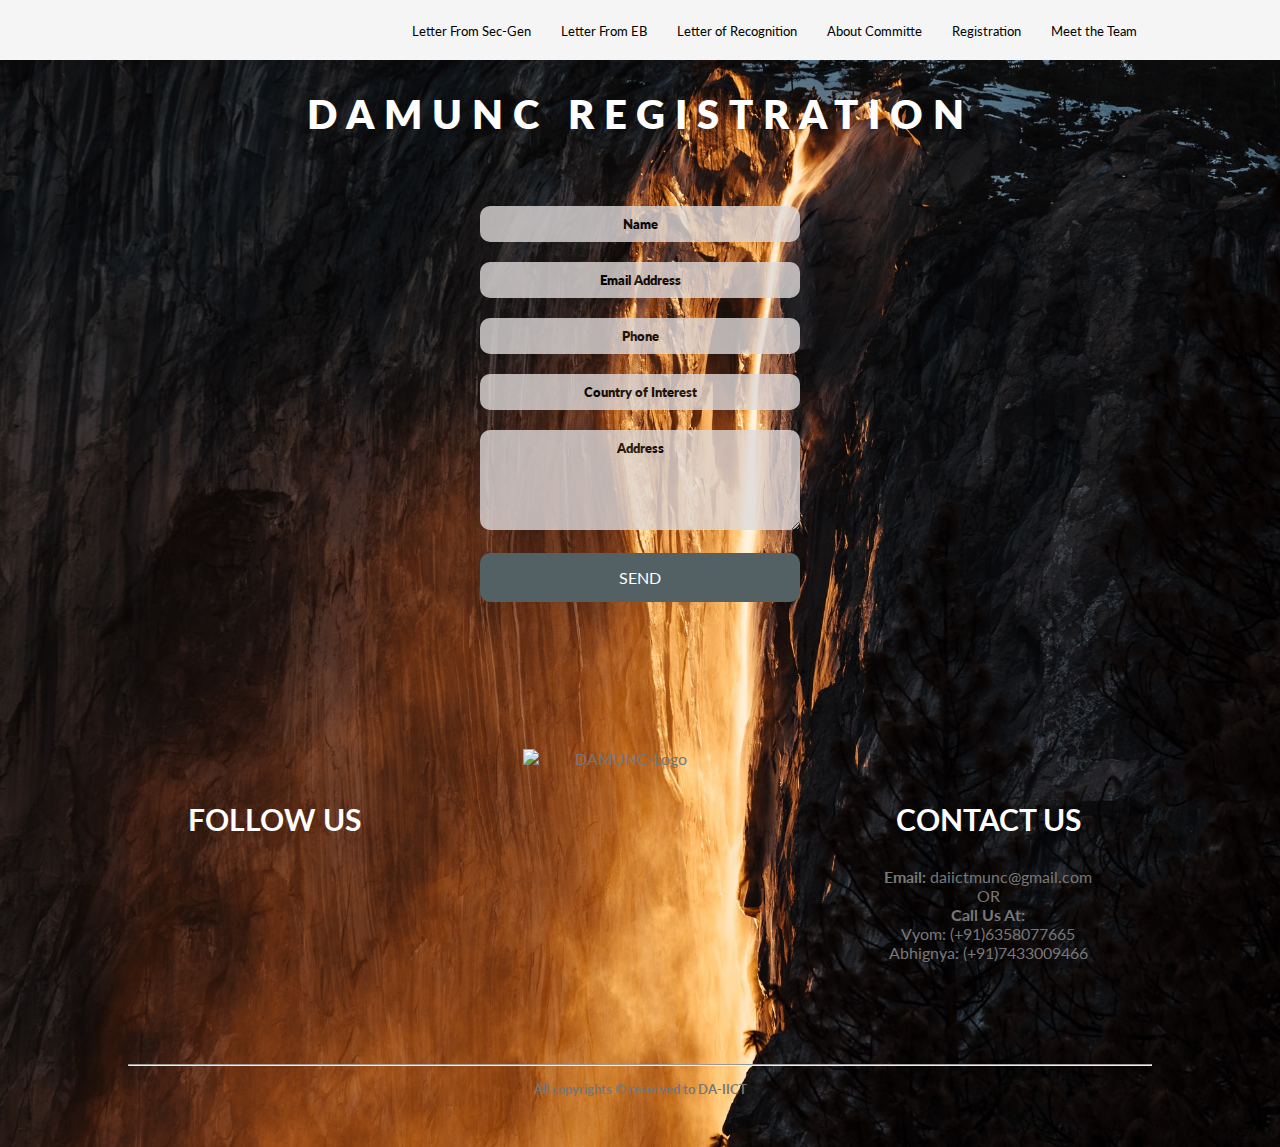
==== commit 6596b0d1: "final commit" ====
--- a/register.html
+++ b/register.html
@@ -11,12 +11,6 @@
     <title>DAMUNC - Dhirubhai Ambani Model United Nations Conference</title>
 </head>
 <body>
-     <div class="snow layer1 a"></div>
-     <div class="snow layer1"></div> 
-     <div class="snow layer2 a"></div>
-     <div class="snow layer2"></div>
-     <div class="snow layer3 a"></div>
-     <div class="snow layer3"></div>
     <header>
         <a href="index.html"><i class="fas fa-home"></i></a>
         <ul class="navbar">
--- a/css/register.css
+++ b/css/register.css
@@ -5,55 +5,10 @@
     font-family: Lato,monospace;    
 }
 body {
-	 width: 100vw;
-	 height: 100vh;
-	 background: radial-gradient(farthest-corner at 30vw 20vh, #c8caca 1%, #3f2c41 100%);
-}
- .snow {
-	 border-radius: 50%;
-	 opacity: 0.8;
-	 position: absolute;
-	 top: -100vh;
-	 animation-name: fall;
-	 animation-timing-function: linear;
-	 animation-iteration-count: infinite;
-}
- .layer1 {
-	 width: 1.5rem;
-	 height: 1.5rem;
-	 filter: blur(1.5px);
-	 box-shadow: 73.6vw 37.6vh 0 -0.42rem#fff,77.4vw 7.9vh 0 -0.19rem#fff,73.2vw 33.2vh 0 -0.28rem#fff,23.3vw 73.6vh 0 -0.5rem#fff,21.3vw 23.5vh 0 -0.08rem#fff,8.3vw 50.8vh 0 -0.12rem#fff,83.3vw 44.9vh 0 -0.46rem#fff,0.7vw 26.3vh 0 -0.48rem#fff,15.3vw 23.1vh 0 -0.37rem#fff,31.1vw 30.7vh 0 -0.21rem#fff,66.6vw 45.7vh 0 -0.15rem#fff,60.6vw 5.6vh 0 -0.24rem#fff,54.3vw 52.9vh 0 -0.49rem#fff,89.4vw 27.8vh 0 -0.24rem#fff,64.8vw 0.7vh 0 -0.14rem#fff,2.9vw 34.2vh 0 -0.08rem#fff,10.5vw 89.2vh 0 -0.39rem#fff,26.7vw 99.9vh 0 -0.48rem#fff,59.7vw 35.9vh 0 -0.19rem#fff,88.1vw 71.2vh 0 -0.12rem#fff,66.4vw 90.2vh 0 -0.27rem#fff,98.8vw 5vh 0 -0.39rem#fff,99.4vw 59.5vh 0 -0.08rem#fff,4.7vw 29.9vh 0 -0.14rem#fff,61.2vw 30.4vh 0 -0.02rem#fff,34.2vw 22.5vh 0 -0.15rem#fff,17.1vw 9.7vh 0 -0.36rem#fff,31.7vw 11.8vh 0 -0.21rem#fff,91.2vw 0.9vh 0 -0.32rem#fff,91.9vw 25.8vh 0 -0.36rem#fff,76.7vw 77.8vh 0 -0.4rem#fff,35.1vw 78.2vh 0 -0.09rem#fff,77.8vw 82.5vh 0 -0.16rem#fff,50.2vw 42.7vh 0 -0.27rem#fff,70.6vw 46.2vh 0 -0.49rem#fff,17.6vw 20.8vh 0 -0.38rem#fff,87.9vw 34.9vh 0 -0.36rem#fff,25.5vw 50.2vh 0 -0.27rem#fff,57.5vw 19.9vh 0 -0.02rem#fff,21.3vw 85vh 0 -0.34rem#fff,22vw 75.1vh 0 -0.43rem#fff,9.2vw 58.8vh 0 -0.36rem#fff,76.2vw 40.1vh 0 -0.16rem#fff,20vw 82.8vh 0 -0.32rem#fff,45.9vw 34.8vh 0 -0.48rem#fff,52vw 78.9vh 0 -0.02rem#fff,28.1vw 78.1vh 0 -0.43rem#fff,32.3vw 38.4vh 0 -0.46rem#fff,7.8vw 49.1vh 0 -0.5rem#fff,97.2vw 85.4vh 0 -0.36rem#fff,94.6vw 52.5vh 0 -0.43rem#fff,72.3vw 63.6vh 0 -0.29rem#fff,16vw 17.4vh 0 -0.21rem#fff,26vw 31.4vh 0 -0.37rem#fff,63.6vw 83.6vh 0 -0.02rem#fff,25.5vw 24.8vh 0 -0.19rem#fff,97.3vw 44.3vh 0 -0.12rem#fff,43.8vw 11vh 0 -0.15rem#fff,84.2vw 15.3vh 0 -0.36rem#fff,40.4vw 64.8vh 0 -0.04rem#fff,94.8vw 98.1vh 0 -0.04rem#fff,17.4vw 32.9vh 0 -0.03rem#fff,52.5vw 92.4vh 0 -0.04rem#fff,53.7vw 58.7vh 0 -0.18rem#fff,31.5vw 25.3vh 0 -0.06rem#fff,93.9vw 52.2vh 0 -0.12rem#fff,19.7vw 66.8vh 0 -0.31rem#fff,35.9vw 9vh 0 -0.48rem#fff,53.8vw 55.2vh 0 -0.05rem#fff,29.1vw 90.6vh 0 -0.01rem#fff,62.3vw 7.4vh 0 -0.12rem#fff,59.7vw 30.1vh 0 -0.39rem#fff,43.2vw 51.1vh 0 -0.02rem#fff,89.2vw 8.5vh 0 -0.01rem#fff,55.8vw 93.7vh 0 -0.21rem#fff,36.5vw 75.6vh 0 -0.37rem#fff,79.4vw 32.1vh 0 -0.05rem#fff,95.4vw 70vh 0 -0.26rem#fff,50.2vw 44.5vh 0 -0.44rem#fff,44.5vw 7.6vh 0 -0.1rem#fff,20.4vw 49.4vh 0 -0.3rem#fff,17.7vw 93.6vh 0 -0.03rem#fff,29.8vw 72vh 0 -0.31rem#fff,72.2vw 84vh 0 -0.3rem#fff,21.3vw 40.6vh 0 -0.18rem#fff,98.4vw 95vh 0 -0.47rem#fff,3.7vw 32.4vh 0 -0.17rem#fff,49.8vw 4.2vh 0 -0.19rem#fff,61.4vw 79.5vh 0 -0.16rem#fff,28.9vw 61.4vh 0 -0.35rem#fff,15.9vw 69.7vh 0 -0.44rem#fff,56vw 80.2vh 0 -0.25rem#fff,15.9vw 69.6vh 0 -0.39rem#fff,63.6vw 79.3vh 0 -0.02rem#fff,43vw 4.4vh 0 -0.21rem#fff,47.8vw 59.2vh 0 -0.3rem#fff,66vw 71.2vh 0 -0.43rem#fff,57vw 19.4vh 0 -0.15rem#fff,41.8vw 82vh 0 -0.24rem#fff,39.9vw 32vh 0 -0.12rem#fff,81.3vw 69.5vh 0 -0.3rem#fff,58.6vw 8.6vh 0 -0.19rem#fff,55.9vw 34.5vh 0 -0.04rem#fff,50.4vw 70.9vh 0 -0.39rem#fff,13.5vw 18.5vh 0 -0.36rem#fff,72.2vw 56.9vh 0 -0.15rem#fff,45.2vw 92.1vh 0 -0.06rem#fff,49.4vw 96.6vh 0 -0.49rem#fff,10.9vw 61.9vh 0 -0.29rem#fff,28.6vw 63.9vh 0 -0.03rem#fff,84.5vw 60.1vh 0 -0.06rem#fff,89.9vw 71.9vh 0 -0.01rem#fff,49.9vw 52vh 0 -0.45rem#fff,76.9vw 47.4vh 0 -0.07rem#fff,87.1vw 81.9vh 0 -0.04rem#fff,74.1vw 21.5vh 0 -0.48rem#fff,72.2vw 24.3vh 0 -0.21rem#fff,16.5vw 25.1vh 0 -0.31rem#fff,78.1vw 13.9vh 0 -0.37rem#fff,36.5vw 64.2vh 0 -0.45rem#fff,22.7vw 73.5vh 0 -0.43rem#fff,26.2vw 47.5vh 0 -0.39rem#fff,35.8vw 13.6vh 0 -0.05rem#fff,25.7vw 47.8vh 0 -0.15rem#fff,64.8vw 73.6vh 0 -0.13rem#fff,62vw 2.7vh 0 -0.06rem#fff,21.9vw 31.3vh 0 -0.22rem#fff,54.1vw 35.1vh 0 -0.43rem#fff,42.3vw 6.4vh 0 -0.45rem#fff,33.8vw 77.3vh 0 -0.19rem#fff,65.2vw 65.2vh 0 -0.19rem#fff,38.1vw 94.7vh 0 -0.28rem#fff,99.1vw 93.9vh 0 -0.39rem#fff,28.8vw 38.1vh 0 -0.02rem#fff,3.5vw 53.6vh 0 -0.37rem#fff,40.9vw 73.7vh 0 -0.43rem#fff,89.2vw 33vh 0 -0.19rem#fff,90.7vw 66.7vh 0 -0.39rem#fff,40.9vw 45.7vh 0 -0.36rem#fff,72.5vw 47.7vh 0 -0.5rem#fff,78.3vw 32.9vh 0 -0.44rem#fff,69.9vw 46.8vh 0 -0.35rem#fff,28.3vw 67.7vh 0 -0.24rem#fff,64.6vw 0.8vh 0 -0.47rem#fff,12.8vw 69vh 0 -0.02rem#fff,27.3vw 21vh 0 -0.35rem#fff,92vw 43.8vh 0 -0.25rem#fff,56.1vw 83.7vh 0 -0.46rem#fff,5.7vw 30.3vh 0 -0.38rem#fff,43.3vw 31.8vh 0 -0.38rem#fff,28vw 77.3vh 0 -0.42rem#fff,46.9vw 49.7vh 0 -0.15rem#fff,38.1vw 10vh 0 -0.1rem#fff,12.5vw 16.9vh 0 -0.09rem#fff,64.9vw 27vh 0 -0.4rem#fff,31.4vw 31.1vh 0 -0.15rem#fff,9.3vw 4vh 0 -0.34rem#fff,9vw 40.8vh 0 -0.15rem#fff,35.9vw 20.7vh 0 -0.03rem#fff,25.2vw 76.7vh 0 -0.23rem#fff,81.9vw 66.9vh 0 -0.35rem#fff,33.1vw 14vh 0 -0.11rem#fff,45vw 75.3vh 0 -0.16rem#fff,66.7vw 29.9vh 0 -0.28rem#fff,19.3vw 30.5vh 0 -0.31rem#fff,15.8vw 72vh 0 -0.13rem#fff,50.8vw 53.8vh 0 -0.19rem#fff,33.7vw 85.4vh 0 -0.3rem#fff,31vw 46.6vh 0 -0.45rem#fff,72vw 45vh 0 -0.13rem#fff,7.8vw 63vh 0 -0.06rem#fff,31vw 81.7vh 0 -0.44rem#fff,76.1vw 79.5vh 0 -0.09rem#fff,49.2vw 45.9vh 0 -0.49rem#fff,86.7vw 8.1vh 0 -0.41rem#fff,49.6vw 22.1vh 0 -0.18rem#fff,25.4vw 53.2vh 0 -0.4rem#fff,23.9vw 68.4vh 0 -0.41rem#fff,78.6vw 29.5vh 0 -0.04rem#fff,63.5vw 45.4vh 0 -0.28rem#fff,56.4vw 71.5vh 0 -0.47rem#fff,75.1vw 45.4vh 0 -0.4rem#fff,6.4vw 3.5vh 0 -0.13rem#fff,60.6vw 90.5vh 0 -0.28rem#fff,23vw 78.8vh 0 -0.14rem#fff,74.7vw 48vh 0 -0.34rem#fff,14.5vw 36.2vh 0 -0.08rem#fff,13.2vw 85.1vh 0 -0.08rem#fff,93.8vw 80.3vh 0 -0.5rem#fff,61.8vw 21.9vh 0 -0.14rem#fff,80.2vw 43.9vh 0 -0.34rem#fff,35vw 62.2vh 0 -0.33rem#fff,68.4vw 49.7vh 0 -0.16rem#fff,83.6vw 39.5vh 0 -0.24rem#fff,14.4vw 38.5vh 0 -0.38rem#fff,6.3vw 45vh 0 -0.44rem#fff,34.3vw 43.2vh 0 -0.18rem#fff,76vw 13.6vh 0 -0.09rem#fff,81.3vw 21vh 0 -0.46rem#fff,99.4vw 27.3vh 0 -0.11rem#fff,20.7vw 8.4vh 0 -0.46rem#fff,5.9vw 10.7vh 0 -0.06rem#fff,10.1vw 87.9vh 0 -0.43rem#fff,54.3vw 9.8vh 0 -0.21rem#fff,8.6vw 42.8vh 0 -0.4rem#fff,65.4vw 90.4vh 0 -0.4rem#fff,29.7vw 15.8vh 0 -0.39rem#fff,54vw 43.8vh 0 -0.05rem#fff,13.6vw 12.1vh 0 -0.15rem#fff,19.5vw 70.6vh 0 -0.17rem#fff,11.1vw 82.3vh 0 -0.17rem#fff,14.5vw 81.4vh 0 -0.25rem#fff,68vw 95.8vh 0 -0.17rem#fff,78.4vw 42.2vh 0 -0.39rem#fff,90.6vw 58.5vh 0 -0.47rem#fff,21.7vw 30vh 0 -0.08rem#fff,36.4vw 67.3vh 0 -0.35rem#fff,41.3vw 56.5vh 0 -0.34rem#fff,1.7vw 66.3vh 0 -0.44rem#fff,65.2vw 2.7vh 0 -0.42rem#fff,67.3vw 71.5vh 0 -0.48rem#fff,79.7vw 13.7vh 0 -0.11rem#fff,2.8vw 63.7vh 0 -0.26rem#fff,19.9vw 98.6vh 0 -0.48rem#fff,4vw 20.7vh 0 -0.09rem#fff,27.8vw 88.5vh 0 -0.43rem#fff,89.9vw 19.3vh 0 -0.49rem#fff,52.9vw 41.7vh 0 -0.06rem#fff,99.3vw 8vh 0 -0.17rem#fff,20.3vw 25.5vh 0 -0.14rem#fff,40.1vw 79.3vh 0 -0.09rem#fff,75vw 73.9vh 0 -0.5rem#fff,27.5vw 82.4vh 0 -0.05rem#fff,85.5vw 68.6vh 0 -0.35rem#fff,60.1vw 71.1vh 0 -0.47rem#fff,37.4vw 20.9vh 0 -0.32rem#fff,33.5vw 93.8vh 0 -0.12rem#fff,47.6vw 51.8vh 0 -0.38rem#fff,92.4vw 9.1vh 0 -0.45rem#fff,16.4vw 0.6vh 0 -0.15rem#fff,11.2vw 38.3vh 0 -0.33rem#fff,39vw 55.6vh 0 -0.18rem#fff,22.9vw 44.2vh 0 -0.33rem#fff,28.1vw 43.6vh 0 -0.32rem#fff,84.2vw 43vh 0 -0.02rem#fff,28.2vw 79.7vh 0 -0.32rem#fff,17.3vw 23.9vh 0 -0.04rem#fff,63.8vw 5.4vh 0 -0.39rem#fff,44.5vw 33.7vh 0 -0.48rem#fff,13.5vw 5.5vh 0 -0.08rem#fff,65vw 38.3vh 0 -0.12rem#fff,47.4vw 34.8vh 0 -0.09rem#fff,97.1vw 14vh 0 -0.18rem#fff,13.1vw 45.9vh 0 -0.5rem#fff,57.7vw 94.3vh 0 -0.21rem#fff,81.3vw 44vh 0 -0.47rem#fff,22.8vw 74.4vh 0 -0.04rem#fff,86.2vw 45.8vh 0 -0.4rem#fff,77.9vw 30.7vh 0 -0.39rem#fff,8.8vw 54vh 0 -0.33rem#fff,7.9vw 95.8vh 0 -0.5rem#fff,10.3vw 42.3vh 0 -0.31rem#fff,9.3vw 1.5vh 0 -0.32rem#fff,38.7vw 90.3vh 0 -0.06rem#fff,31.8vw 28.3vh 0 -0.06rem#fff,91.6vw 48vh 0 -0.41rem#fff,54vw 13.6vh 0 -0.35rem#fff,98vw 36.6vh 0 -0.36rem#fff,97.7vw 85.7vh 0 -0.09rem#fff,25vw 6.4vh 0 -0.31rem#fff,51.2vw 41.2vh 0 -0.36rem#fff,77.3vw 46.9vh 0 -0.32rem#fff,86.1vw 76.4vh 0 -0.41rem#fff,99.8vw 76.9vh 0 -0.44rem#fff,10.8vw 29.5vh 0 -0.43rem#fff,86.9vw 11.6vh 0 -0.24rem#fff,16.8vw 32.8vh 0 -0.06rem#fff,14.7vw 66.5vh 0 -0.18rem#fff,71.4vw 54.6vh 0 -0.14rem#fff,44.1vw 80.5vh 0 -0.08rem#fff,93.3vw 60.1vh 0 -0.29rem#fff,9.2vw 66.1vh 0 -0.26rem#fff,30.7vw 26.1vh 0 -0.03rem#fff,92vw 65vh 0 -0.14rem#fff,91.5vw 76.6vh 0 -0.23rem#fff,70.5vw 3vh 0 -0.35rem#fff,46.4vw 2vh 0 -0.12rem#fff,97.2vw 85.6vh 0 -0.36rem#fff,23.2vw 97vh 0 -0.39rem#fff,33.4vw 64.6vh 0 -0.16rem#fff,29.1vw 95vh 0 -0.21rem#fff,66.9vw 99.6vh 0 -0.09rem#fff,60.9vw 82.4vh 0 -0.17rem#fff,93.7vw 57.3vh 0 -0.05rem#fff,36.5vw 80.7vh 0 -0.32rem#fff,92.4vw 40.6vh 0 -0.11rem#fff,76.8vw 67.9vh 0 -0.24rem#fff,85.1vw 95.2vh 0 -0.33rem#fff,49.1vw 18.9vh 0 -0.42rem#fff,57.1vw 93.9vh 0 -0.12rem#fff,0.5vw 25.6vh 0 -0.02rem#fff,98.4vw 9.7vh 0 -0.37rem#fff,57.8vw 87.2vh 0 -0.27rem#fff,74.5vw 94vh 0 -0.3rem#fff,73.8vw 1.1vh 0 -0.38rem#fff,21.3vw 86.1vh 0 -0.1rem#fff,36.1vw 65.5vh 0 -0.26rem#fff,50vw 23.3vh 0 -0.17rem#fff,36.6vw 72.7vh 0 -0.48rem#fff,40.1vw 80.5vh 0 -0.18rem#fff,15.1vw 66.9vh 0 -0.13rem#fff,60.5vw 72.2vh 0 -0.45rem#fff,54.2vw 46.5vh 0 -0.08rem#fff,98.9vw 25.6vh 0 -0.21rem#fff,3.3vw 93.9vh 0 -0.42rem#fff,34.4vw 74.2vh 0 -0.14rem#fff,65vw 94.3vh 0 -0.1rem#fff,83.1vw 73vh 0 -0.05rem#fff,40.1vw 40.1vh 0 -0.29rem#fff,11.7vw 91.6vh 0 -0.1rem#fff,79.5vw 32vh 0 -0.41rem#fff,50.3vw 72.8vh 0 -0.17rem#fff,12.7vw 53.2vh 0 -0.48rem#fff,91.2vw 6.6vh 0 -0.39rem#fff,72.1vw 0.8vh 0 -0.22rem#fff,35.4vw 91.3vh 0 -0.31rem#fff,42.1vw 85vh 0 -0.48rem#fff,92.2vw 72.2vh 0 -0.37rem#fff,52.1vw 37.1vh 0 -0.21rem#fff,97.9vw 84vh 0 -0.44rem#fff,95.3vw 53.1vh 0 -0.23rem#fff,51.4vw 32vh 0 -0.1rem#fff,10.6vw 85.6vh 0 -0.09rem#fff,48.6vw 8.5vh 0 -0.08rem#fff,86.9vw 27.1vh 0 -0.33rem#fff,95.3vw 12.4vh 0 -0.08rem#fff,13.2vw 77.3vh 0 -0.41rem#fff,22.6vw 55.3vh 0 -0.07rem#fff,59.8vw 98.2vh 0 -0.31rem#fff,23.8vw 84.4vh 0 -0.43rem#fff,79.7vw 68.7vh 0 -0.13rem#fff,6.2vw 60.8vh 0 -0.13rem#fff,67vw 90.7vh 0 -0.36rem#fff,70.2vw 48.5vh 0 -0.4rem#fff,71.4vw 86.9vh 0 -0.01rem#fff,75.5vw 76.1vh 0 -0.47rem#fff,8.6vw 56.9vh 0 -0.5rem#fff,7.4vw 10vh 0 -0.38rem#fff,81.3vw 65.6vh 0 -0.06rem#fff,22.1vw 93.9vh 0 -0.15rem#fff,64.4vw 51.9vh 0 -0.09rem#fff,23.4vw 17.3vh 0 -0.17rem#fff,2.9vw 48.8vh 0 -0.43rem#fff,60.7vw 68.9vh 0 -0.33rem#fff,77.9vw 42.8vh 0 -0.05rem#fff,22.1vw 21vh 0 -0.07rem#fff,5.1vw 87.8vh 0 -0.3rem#fff,41.9vw 43.1vh 0 -0.43rem#fff,3.9vw 41.3vh 0 -0.11rem#fff,55.9vw 40.3vh 0 -0.22rem#fff,80.5vw 75.1vh 0 -0.04rem#fff,51.2vw 55.6vh 0 -0.14rem#fff,0.3vw 67.1vh 0 -0.2rem#fff,23.2vw 29.5vh 0 -0.21rem#fff,62.4vw 90.8vh 0 -0.24rem#fff,93.3vw 79.6vh 0 -0.48rem#fff,4.5vw 13.4vh 0 -0.08rem#fff,68.3vw 53.4vh 0 -0.34rem#fff,46.9vw 28.1vh 0 -0.49rem#fff,79.9vw 59.3vh 0 -0.04rem#fff,75.5vw 66.8vh 0 -0.18rem#fff,54.7vw 51.7vh 0 -0.13rem#fff,54vw 48vh 0 -0.29rem#fff,78.7vw 19vh 0 -0.32rem#fff,31.5vw 44.1vh 0 -0.15rem#fff,15.4vw 51.3vh 0 -0.25rem#fff,20.3vw 2vh 0 -0.09rem#fff,87.3vw 13.4vh 0 -0.38rem#fff,0.8vw 2.7vh 0 -0.37rem#fff,10.1vw 67vh 0 -0.14rem#fff,28.3vw 5.6vh 0 -0.08rem#fff,93.4vw 62.9vh 0 -0.41rem#fff,63.9vw 13.4vh 0 -0.41rem#fff,34vw 92.4vh 0 -0.13rem#fff,54.3vw 25.7vh 0 -0.29rem#fff,48.8vw 48vh 0 -0.13rem#fff,69.8vw 31.1vh 0 -0.41rem#fff,47.5vw 21.1vh 0 -0.01rem#fff,51.8vw 59.9vh 0 -0.42rem#fff,4.2vw 25.5vh 0 -0.17rem#fff,22.6vw 18.9vh 0 -0.1rem#fff,46vw 52.4vh 0 -0.08rem#fff,20.1vw 31.9vh 0 -0.28rem#fff,74.5vw 11.5vh 0 -0.41rem#fff,35.2vw 36vh 0 -0.28rem#fff,65.8vw 37.4vh 0 -0.01rem#fff,8.6vw 20.9vh 0 -0.04rem#fff,83.6vw 72.4vh 0 -0.2rem#fff,8.4vw 36.7vh 0 -0.43rem#fff,7.8vw 43.1vh 0 -0.31rem#fff;
-	 animation-duration: 6s;
-}
- .layer1.a {
-	 animation-delay: -3s;
-}
- .layer2 {
-	 width: 1.2rem;
-	 height: 1.2rem;
-	 filter: blur(3px);
-	 box-shadow: 23.1vw 33.8vh 0 -0.48rem#fff,18.6vw 50.7vh 0 -0.08rem#fff,48.4vw 54.2vh 0 -0.49rem#fff,7.5vw 54.6vh 0 -0.03rem#fff,20.2vw 71.7vh 0 -0.11rem#fff,92.8vw 23.9vh 0 -0.24rem#fff,71.9vw 4.8vh 0 -0.18rem#fff,18.4vw 93.6vh 0 -0.39rem#fff,52.7vw 33.9vh 0 -0.41rem#fff,75.2vw 88.7vh 0 -0.09rem#fff,23.7vw 19.2vh 0 -0.28rem#fff,71.1vw 84vh 0 -0.11rem#fff,87.7vw 95.2vh 0 -0.44rem#fff,51.8vw 66.2vh 0 -0.12rem#fff,23.1vw 18.5vh 0 -0.46rem#fff,29.8vw 38.6vh 0 -0.26rem#fff,10.3vw 92.2vh 0 -0.45rem#fff,10.4vw 9.6vh 0 -0.27rem#fff,44.4vw 8.5vh 0 -0.49rem#fff,29.4vw 24.5vh 0 -0.17rem#fff,49.7vw 36.7vh 0 -0.04rem#fff,15.6vw 57.9vh 0 -0.18rem#fff,47.7vw 49.8vh 0 -0.5rem#fff,80.7vw 86.4vh 0 -0.38rem#fff,78.9vw 71.5vh 0 -0.5rem#fff,61.1vw 96vh 0 -0.24rem#fff,51.3vw 33.9vh 0 -0.17rem#fff,35.2vw 13.4vh 0 -0.04rem#fff,14.3vw 13.2vh 0 -0.24rem#fff,22.8vw 3.4vh 0 -0.13rem#fff,62.2vw 59.1vh 0 -0.23rem#fff,3.6vw 66.6vh 0 -0.16rem#fff,50.4vw 8.1vh 0 -0.47rem#fff,18.7vw 37.8vh 0 -0.38rem#fff,25.2vw 28.7vh 0 -0.05rem#fff,67.9vw 27vh 0 -0.13rem#fff,74.2vw 79.4vh 0 -0.26rem#fff,67.9vw 38.2vh 0 -0.14rem#fff,71.5vw 40.5vh 0 -0.19rem#fff,56.3vw 61.1vh 0 -0.49rem#fff,66.7vw 98.2vh 0 -0.38rem#fff,26vw 26.6vh 0 -0.06rem#fff,1.8vw 22.8vh 0 -0.45rem#fff,15.3vw 34.6vh 0 -0.12rem#fff,83vw 69.6vh 0 -0.49rem#fff,76.3vw 35.6vh 0 -0.21rem#fff,13.5vw 16.5vh 0 -0.05rem#fff,70.3vw 99.3vh 0 -0.33rem#fff,98.6vw 48.8vh 0 -0.35rem#fff,47.5vw 65vh 0 -0.04rem#fff,65.4vw 38.1vh 0 -0.48rem#fff,67.8vw 95.8vh 0 -0.39rem#fff,87.2vw 7.8vh 0 -0.26rem#fff,1vw 57.4vh 0 -0.01rem#fff,66.5vw 20.3vh 0 -0.1rem#fff,35vw 89.7vh 0 -0.46rem#fff,81.2vw 10vh 0 -0.26rem#fff,68.8vw 57.7vh 0 -0.23rem#fff,61.4vw 8.1vh 0 -0.28rem#fff,25.5vw 45vh 0 -0.36rem#fff,73.8vw 85.5vh 0 -0.06rem#fff,20.7vw 37.5vh 0 -0.15rem#fff,35.4vw 19.3vh 0 -0.24rem#fff,97.5vw 86.9vh 0 -0.29rem#fff,84.5vw 30.8vh 0 -0.23rem#fff,93.8vw 33.4vh 0 -0.06rem#fff,47.1vw 61.5vh 0 -0.5rem#fff,0.8vw 76.1vh 0 -0.47rem#fff,25.2vw 93.6vh 0 -0.06rem#fff,81.8vw 71.5vh 0 -0.48rem#fff,40.4vw 12.6vh 0 -0.16rem#fff,67.9vw 2.1vh 0 -0.21rem#fff,86.3vw 6.9vh 0 -0.09rem#fff,36.2vw 22.2vh 0 -0.27rem#fff,88.4vw 75.1vh 0 -0.43rem#fff,72.3vw 91.2vh 0 -0.48rem#fff,93.8vw 48.2vh 0 -0.24rem#fff,91.3vw 43vh 0 -0.04rem#fff,8.8vw 75.9vh 0 -0.35rem#fff,28.8vw 32.7vh 0 -0.47rem#fff,46.6vw 19.9vh 0 -0.48rem#fff,65.2vw 75.4vh 0 -0.03rem#fff,37.5vw 14.2vh 0 -0.5rem#fff,85.9vw 42.8vh 0 -0.27rem#fff,18.3vw 4.1vh 0 -0.09rem#fff,15.3vw 60.8vh 0 -0.46rem#fff,60.9vw 84.8vh 0 -0.25rem#fff,29.7vw 46.4vh 0 -0.21rem#fff,93.1vw 80.7vh 0 -0.43rem#fff,30.2vw 73.4vh 0 -0.13rem#fff,52.4vw 4.8vh 0 -0.04rem#fff,29.9vw 35.5vh 0 -0.24rem#fff,87.9vw 5.4vh 0 -0.49rem#fff,26.5vw 18.3vh 0 -0.47rem#fff,39.7vw 48vh 0 -0.45rem#fff,26.5vw 12.4vh 0 -0.29rem#fff,65.9vw 85.6vh 0 -0.24rem#fff,72.5vw 29.4vh 0 -0.49rem#fff,16.3vw 27.3vh 0 -0.04rem#fff,2.6vw 87.3vh 0 -0.24rem#fff,62.5vw 99.1vh 0 -0.44rem#fff,18.4vw 2vh 0 -0.24rem#fff,23.3vw 26.7vh 0 -0.5rem#fff,65.5vw 74vh 0 -0.08rem#fff,36.7vw 74.4vh 0 -0.16rem#fff,56.5vw 24.9vh 0 -0.01rem#fff,83.8vw 56.2vh 0 -0.41rem#fff,27.5vw 42.7vh 0 -0.2rem#fff,77.9vw 63.5vh 0 -0.48rem#fff,63.5vw 71.6vh 0 -0.2rem#fff,13.7vw 47vh 0 -0.48rem#fff,64.4vw 96.2vh 0 -0.04rem#fff,99.1vw 75vh 0 -0.49rem#fff,12.5vw 34.5vh 0 -0.07rem#fff,71.4vw 63.2vh 0 -0.13rem#fff,4.8vw 26.1vh 0 -0.18rem#fff,42.9vw 30.7vh 0 -0.43rem#fff,61.7vw 54.1vh 0 -0.25rem#fff,5.8vw 93.2vh 0 -0.16rem#fff,89.3vw 53.5vh 0 -0.38rem#fff,13.4vw 17.7vh 0 -0.03rem#fff,43.2vw 37.5vh 0 -0.03rem#fff,44.8vw 66.7vh 0 -0.48rem#fff,46.5vw 23.4vh 0 -0.41rem#fff,60.1vw 65.9vh 0 -0.05rem#fff,22.2vw 64.8vh 0 -0.01rem#fff,31.4vw 15.5vh 0 -0.05rem#fff,64.9vw 32vh 0 -0.14rem#fff,56.6vw 83.5vh 0 -0.03rem#fff,40.3vw 63.2vh 0 -0.05rem#fff,37.5vw 22vh 0 -0.5rem#fff,32.6vw 33.5vh 0 -0.39rem#fff,100vw 9.1vh 0 -0.15rem#fff,7.4vw 52.3vh 0 -0.42rem#fff,4.2vw 59.2vh 0 -0.44rem#fff,63.9vw 84.8vh 0 -0.23rem#fff,69.9vw 8.2vh 0 -0.03rem#fff,31.7vw 63.8vh 0 -0.27rem#fff,51.9vw 52.3vh 0 -0.02rem#fff,75.6vw 66.6vh 0 -0.47rem#fff,21.2vw 34.4vh 0 -0.06rem#fff,47.7vw 80.1vh 0 -0.09rem#fff,90vw 89.6vh 0 -0.01rem#fff,35vw 36.4vh 0 -0.22rem#fff,84vw 85.5vh 0 -0.02rem#fff,95.9vw 35.7vh 0 -0.27rem#fff,72.7vw 57.8vh 0 -0.2rem#fff,32.9vw 63.1vh 0 -0.21rem#fff,1.7vw 10.9vh 0 -0.09rem#fff,37.7vw 20.5vh 0 -0.2rem#fff,56.5vw 46.5vh 0 -0.15rem#fff,53.7vw 1.8vh 0 -0.48rem#fff,52.6vw 53.5vh 0 -0.13rem#fff,77.6vw 53.3vh 0 -0.47rem#fff,79.1vw 62.7vh 0 -0.3rem#fff,80.6vw 80.6vh 0 -0.09rem#fff,32.8vw 68.4vh 0 -0.05rem#fff,53.8vw 83.5vh 0 -0.45rem#fff,21.1vw 9vh 0 -0.12rem#fff,54.3vw 81.7vh 0 -0.28rem#fff,86.9vw 34.6vh 0 -0.49rem#fff,40.4vw 36vh 0 -0.04rem#fff,19.9vw 5.7vh 0 -0.22rem#fff,49.8vw 35.8vh 0 -0.17rem#fff,67.8vw 67.4vh 0 -0.38rem#fff,85.5vw 21.3vh 0 -0.34rem#fff,43.9vw 34.4vh 0 -0.35rem#fff,48.5vw 97vh 0 -0.05rem#fff,70.8vw 46vh 0 -0.12rem#fff,84.5vw 58.3vh 0 -0.46rem#fff,30.8vw 37.6vh 0 -0.31rem#fff,33.5vw 86.7vh 0 -0.05rem#fff,15.5vw 52.2vh 0 -0.04rem#fff,4.8vw 81.4vh 0 -0.36rem#fff,4.2vw 32.2vh 0 -0.13rem#fff,1vw 100vh 0 -0.13rem#fff,57.4vw 11.5vh 0 -0.22rem#fff,14vw 45.9vh 0 -0.44rem#fff,89.8vw 71.5vh 0 -0.29rem#fff,12.5vw 2.5vh 0 -0.08rem#fff,28.7vw 67.4vh 0 -0.36rem#fff,5.6vw 55.1vh 0 -0.03rem#fff,13.7vw 58.7vh 0 -0.19rem#fff,24.8vw 53.1vh 0 -0.24rem#fff,38.5vw 65.4vh 0 -0.41rem#fff,53.4vw 17.6vh 0 -0.41rem#fff,58.9vw 19.4vh 0 -0.06rem#fff,95.4vw 13.9vh 0 -0.07rem#fff,72.4vw 74.6vh 0 -0.35rem#fff,36.9vw 93.1vh 0 -0.06rem#fff,1vw 99.7vh 0 -0.5rem#fff,55.9vw 0.1vh 0 -0.47rem#fff,47.7vw 78.3vh 0 -0.34rem#fff,10.2vw 81.3vh 0 -0.33rem#fff,65.9vw 6.7vh 0 -0.49rem#fff,83.5vw 54.7vh 0 -0.04rem#fff,86.8vw 45.6vh 0 -0.33rem#fff,67.7vw 40.2vh 0 -0.14rem#fff,65.1vw 16.9vh 0 -0.23rem#fff,57.4vw 18.6vh 0 -0.24rem#fff,59.2vw 85.5vh 0 -0.22rem#fff,88.8vw 35.8vh 0 -0.45rem#fff,93.9vw 83.4vh 0 -0.16rem#fff,10.2vw 64.6vh 0 -0.05rem#fff,13.9vw 87.4vh 0 -0.12rem#fff,92.3vw 27.4vh 0 -0.5rem#fff,38.1vw 81.4vh 0 -0.23rem#fff,6.9vw 68.3vh 0 -0.3rem#fff,19.7vw 67.8vh 0 -0.38rem#fff,18.3vw 2.4vh 0 -0.09rem#fff,63.8vw 25.8vh 0 -0.14rem#fff,31.3vw 58.4vh 0 -0.23rem#fff,71.5vw 46.4vh 0 -0.21rem#fff,7.2vw 23.5vh 0 -0.4rem#fff,17vw 32.4vh 0 -0.48rem#fff,91.1vw 87.9vh 0 -0.45rem#fff,86.1vw 29.9vh 0 -0.02rem#fff,53vw 59.2vh 0 -0.39rem#fff,30.6vw 9.6vh 0 -0.34rem#fff,30.4vw 74.6vh 0 -0.06rem#fff,36.3vw 28.2vh 0 -0.07rem#fff,56.7vw 20vh 0 -0.46rem#fff,15.8vw 3.9vh 0 -0.21rem#fff,28.3vw 75.4vh 0 -0.29rem#fff,38.8vw 42.2vh 0 -0.12rem#fff,33.9vw 26.7vh 0 -0.48rem#fff,9.5vw 59.2vh 0 -0.04rem#fff,29.8vw 81.9vh 0 -0.45rem#fff,60.5vw 10.7vh 0 -0.03rem#fff,78.7vw 5.8vh 0 -0.06rem#fff,65.7vw 8.9vh 0 -0.44rem#fff,83.1vw 52.6vh 0 -0.38rem#fff,97vw 65.6vh 0 -0.42rem#fff,82.3vw 98.6vh 0 -0.18rem#fff,55vw 9.5vh 0 -0.13rem#fff,54vw 57.4vh 0 -0.22rem#fff,69.4vw 33.8vh 0 -0.09rem#fff,96.9vw 96.8vh 0 -0.16rem#fff,47.6vw 18.1vh 0 -0.48rem#fff,79.7vw 52.1vh 0 -0.3rem#fff,8.9vw 41.5vh 0 -0.13rem#fff,22.1vw 45.8vh 0 -0.34rem#fff,36.3vw 22.4vh 0 -0.27rem#fff,23.3vw 18.8vh 0 -0.41rem#fff,68.3vw 6.9vh 0 -0.19rem#fff,27.7vw 62.8vh 0 -0.01rem#fff,1.2vw 83.2vh 0 -0.35rem#fff,38vw 61.4vh 0 -0.24rem#fff,82.8vw 8.3vh 0 -0.19rem#fff,77.5vw 68.3vh 0 -0.38rem#fff,56.8vw 16.2vh 0 -0.37rem#fff,58.2vw 76.2vh 0 -0.38rem#fff,14.6vw 18.4vh 0 -0.11rem#fff,43.9vw 99.6vh 0 -0.32rem#fff,91.8vw 47.1vh 0 -0.01rem#fff,67.2vw 26.9vh 0 -0.25rem#fff,43.5vw 54.2vh 0 -0.39rem#fff,89.9vw 64.1vh 0 -0.45rem#fff,30.1vw 43.8vh 0 -0.35rem#fff,45.7vw 91.9vh 0 -0.2rem#fff,91.4vw 94.6vh 0 -0.19rem#fff,43.5vw 26.1vh 0 -0.32rem#fff,15.5vw 34.7vh 0 -0.2rem#fff,90.3vw 79.3vh 0 -0.15rem#fff,85vw 96.7vh 0 -0.07rem#fff,5.6vw 71vh 0 -0.22rem#fff,62.4vw 58.2vh 0 -0.25rem#fff,58.8vw 74.5vh 0 -0.01rem#fff,87.8vw 17vh 0 -0.18rem#fff,91.7vw 47.3vh 0 -0.46rem#fff,71.4vw 26.6vh 0 -0.33rem#fff,80vw 48.8vh 0 -0.47rem#fff,17vw 90.4vh 0 -0.2rem#fff,41vw 4.3vh 0 -0.22rem#fff,35.1vw 15.9vh 0 -0.08rem#fff,28.2vw 52.6vh 0 -0.16rem#fff,18.9vw 71.8vh 0 -0.27rem#fff,91.8vw 5.3vh 0 -0.11rem#fff,2.9vw 63.7vh 0 -0.08rem#fff,18.1vw 99.7vh 0 -0.33rem#fff,69vw 1.7vh 0 -0.35rem#fff,22.5vw 50.1vh 0 -0.25rem#fff,79.6vw 72.3vh 0 -0.47rem#fff,16.3vw 85vh 0 -0.37rem#fff,57.8vw 13.5vh 0 -0.02rem#fff,92.8vw 63vh 0 -0.23rem#fff,78.8vw 89.8vh 0 -0.35rem#fff,76.3vw 90.4vh 0 -0.35rem#fff,89.6vw 81.5vh 0 -0.31rem#fff,15.8vw 15.3vh 0 -0.2rem#fff,64.8vw 97.6vh 0 -0.31rem#fff,57.2vw 49.6vh 0 -0.25rem#fff,61.2vw 25.2vh 0 -0.14rem#fff,30.5vw 77.2vh 0 -0.25rem#fff,50.2vw 48.2vh 0 -0.07rem#fff,27vw 14.5vh 0 -0.04rem#fff,82.4vw 66vh 0 -0.04rem#fff,95.2vw 60vh 0 -0.25rem#fff,72.7vw 71vh 0 -0.02rem#fff,78.5vw 59.1vh 0 -0.43rem#fff,97.1vw 56.7vh 0 -0.27rem#fff,9.7vw 10.5vh 0 -0.38rem#fff,28.3vw 61.2vh 0 -0.04rem#fff,64.2vw 77.2vh 0 -0.26rem#fff,32.3vw 97.9vh 0 -0.01rem#fff,5.9vw 67.6vh 0 -0.01rem#fff,81.1vw 97.8vh 0 -0.26rem#fff,51.3vw 41.3vh 0 -0.36rem#fff,74.9vw 54.2vh 0 -0.26rem#fff,74.6vw 9.7vh 0 -0.41rem#fff,39.7vw 47.3vh 0 -0.48rem#fff,47.3vw 12.7vh 0 -0.19rem#fff,66.5vw 46.7vh 0 -0.28rem#fff,87.9vw 27.8vh 0 -0.5rem#fff,68.9vw 74.8vh 0 -0.25rem#fff,26.4vw 95.2vh 0 -0.29rem#fff,77.9vw 49.7vh 0 -0.12rem#fff,58.7vw 73.5vh 0 -0.02rem#fff,99.9vw 45vh 0 -0.45rem#fff,56.3vw 70.2vh 0 -0.01rem#fff,60.1vw 24.6vh 0 -0.13rem#fff,80.3vw 8.5vh 0 -0.36rem#fff,91.9vw 18.6vh 0 -0.03rem#fff,54.5vw 3vh 0 -0.39rem#fff,43.3vw 80.3vh 0 -0.27rem#fff,53.4vw 17.7vh 0 -0.06rem#fff,8.6vw 76.6vh 0 -0.31rem#fff,65.6vw 17.2vh 0 -0.11rem#fff,46.2vw 18.9vh 0 -0.12rem#fff,84.1vw 51.4vh 0 -0.24rem#fff,25.5vw 54.9vh 0 -0.4rem#fff,35vw 81.7vh 0 -0.49rem#fff,90.3vw 18.8vh 0 -0.42rem#fff,22.5vw 76.4vh 0 -0.35rem#fff,65vw 38.5vh 0 -0.13rem#fff,67.6vw 69.5vh 0 -0.43rem#fff,64.9vw 13.2vh 0 -0.42rem#fff,3.2vw 77.2vh 0 -0.39rem#fff,73.7vw 67.4vh 0 -0.31rem#fff,21.9vw 33.1vh 0 -0.5rem#fff,84.2vw 25.7vh 0 -0.4rem#fff,1.1vw 7.1vh 0 -0.14rem#fff,94.1vw 95.8vh 0 -0.28rem#fff,58.2vw 33.3vh 0 -0.41rem#fff,47.1vw 57.8vh 0 -0.15rem#fff,47.1vw 29.9vh 0 -0.46rem#fff,97.9vw 44vh 0 -0.41rem#fff,75.6vw 45.4vh 0 -0.22rem#fff,6.9vw 39.8vh 0 -0.39rem#fff,63.3vw 35.9vh 0 -0.1rem#fff,81.7vw 46.2vh 0 -0.43rem#fff,63.1vw 77vh 0 -0.4rem#fff,34.5vw 26.6vh 0 -0.36rem#fff,18.2vw 41.3vh 0 -0.17rem#fff,82.8vw 87vh 0 -0.46rem#fff,4.3vw 56vh 0 -0.4rem#fff,33vw 36.6vh 0 -0.19rem#fff,79.3vw 0.4vh 0 -0.25rem#fff,66.1vw 40.5vh 0 -0.48rem#fff,85vw 83.9vh 0 -0.18rem#fff,14vw 1.2vh 0 -0.17rem#fff,10.6vw 1.5vh 0 -0.09rem#fff,3.5vw 61.1vh 0 -0.23rem#fff,76.1vw 38.8vh 0 -0.42rem#fff,17.3vw 39vh 0 -0.22rem#fff,37.1vw 70.4vh 0 -0.05rem#fff,56.7vw 80.3vh 0 -0.29rem#fff,42vw 29.9vh 0 -0.43rem#fff,40.3vw 83.8vh 0 -0.36rem#fff,81.6vw 27.4vh 0 -0.19rem#fff,88.4vw 7.2vh 0 -0.14rem#fff,0.2vw 61.5vh 0 -0.33rem#fff,65.7vw 32.4vh 0 -0.35rem#fff,78.7vw 40.2vh 0 -0.26rem#fff,50.2vw 32.3vh 0 -0.13rem#fff,44vw 60.8vh 0 -0.14rem#fff,57.8vw 64.7vh 0 -0.41rem#fff,38.7vw 59.8vh 0 -0.44rem#fff,24.4vw 85.7vh 0 -0.25rem#fff,42.6vw 32.6vh 0 -0.36rem#fff,18.9vw 88.6vh 0 -0.05rem#fff,83.4vw 90.6vh 0 -0.24rem#fff,30.8vw 77.2vh 0 -0.38rem#fff,17.4vw 87vh 0 -0.43rem#fff,14.1vw 53.9vh 0 -0.01rem#fff,31.7vw 91vh 0 -0.12rem#fff,53.4vw 10.6vh 0 -0.45rem#fff,50.2vw 55.2vh 0 -0.16rem#fff,56.6vw 38vh 0 -0.02rem#fff,43.2vw 61.9vh 0 -0.33rem#fff,12.7vw 47.4vh 0 -0.24rem#fff,80.7vw 79.6vh 0 -0.15rem#fff,82.1vw 38.7vh 0 -0.05rem#fff,10vw 74.5vh 0 -0.45rem#fff,99.9vw 0.2vh 0 -0.01rem#fff,5.1vw 45vh 0 -0.16rem#fff,95.6vw 96.3vh 0 -0.05rem#fff,22.8vw 87.5vh 0 -0.48rem#fff,92.3vw 29.5vh 0 -0.32rem#fff,98.8vw 39.6vh 0 -0.48rem#fff;
-	 animation-duration: 8s;
-}
- .layer2.a {
-	 animation-delay: -4s;
-}
- .layer3 {
-	 width: 0.8rem;
-	 height: 0.8rem;
-	 filter: blur(6px);
-	 box-shadow: 80.4vw 6.2vh 0 -0.38rem#fff,19.3vw 22.6vh 0 -0.49rem#fff,93.7vw 68.7vh 0 -0.4rem#fff,2.8vw 6.4vh 0 -0.27rem#fff,3.8vw 33.4vh 0 -0.06rem#fff,64vw 35.9vh 0 -0.27rem#fff,94.2vw 30.1vh 0 -0.45rem#fff,43.2vw 25.8vh 0 -0.41rem#fff,74.6vw 87.1vh 0 -0.04rem#fff,26.9vw 6.2vh 0 -0.41rem#fff,87.5vw 75.2vh 0 -0.39rem#fff,5.3vw 26.7vh 0 -0.23rem#fff,27.5vw 25.5vh 0 -0.5rem#fff,67.3vw 69.9vh 0 -0.41rem#fff,25.3vw 84.6vh 0 -0.13rem#fff,57.9vw 67.7vh 0 -0.02rem#fff,62.8vw 5.3vh 0 -0.33rem#fff,55.6vw 85.9vh 0 -0.49rem#fff,40.5vw 88.2vh 0 -0.5rem#fff,3.8vw 41.9vh 0 -0.31rem#fff,53.5vw 46.7vh 0 -0.03rem#fff,53.3vw 1vh 0 -0.04rem#fff,29.9vw 28vh 0 -0.34rem#fff,86vw 81.6vh 0 -0.27rem#fff,66.4vw 98.3vh 0 -0.37rem#fff,48.2vw 7.5vh 0 -0.4rem#fff,13.8vw 83.1vh 0 -0.33rem#fff,15.4vw 31.5vh 0 -0.06rem#fff,18.4vw 31.3vh 0 -0.18rem#fff,10.2vw 68vh 0 -0.16rem#fff,84.9vw 54.9vh 0 -0.12rem#fff,86vw 26.4vh 0 -0.45rem#fff,84.3vw 4vh 0 -0.39rem#fff,81.9vw 65.3vh 0 -0.37rem#fff,51.9vw 86.6vh 0 -0.04rem#fff,95.2vw 50.3vh 0 -0.36rem#fff,69.5vw 4.9vh 0 -0.44rem#fff,73.9vw 80.1vh 0 -0.38rem#fff,4vw 10.2vh 0 -0.3rem#fff,26.1vw 85.1vh 0 -0.08rem#fff,83.4vw 5.9vh 0 -0.33rem#fff,61.8vw 84.4vh 0 -0.2rem#fff,97.6vw 90.3vh 0 -0.41rem#fff,40.7vw 92.1vh 0 -0.07rem#fff,49.1vw 2.8vh 0 -0.16rem#fff,16.3vw 64.8vh 0 -0.14rem#fff,93.4vw 91.1vh 0 -0.12rem#fff,31.1vw 13.7vh 0 -0.11rem#fff,4.6vw 57.2vh 0 -0.26rem#fff,72.5vw 51.9vh 0 -0.05rem#fff,37.4vw 84.4vh 0 -0.29rem#fff,80.8vw 80.2vh 0 -0.18rem#fff,70.2vw 8vh 0 -0.46rem#fff,97.5vw 65.4vh 0 -0.02rem#fff,30.6vw 25.4vh 0 -0.14rem#fff,55vw 9vh 0 -0.25rem#fff,35.8vw 19.7vh 0 -0.13rem#fff,55.3vw 60.7vh 0 -0.5rem#fff,73.9vw 42.4vh 0 -0.01rem#fff,11.9vw 94.9vh 0 -0.05rem#fff,23.5vw 58vh 0 -0.16rem#fff,21.3vw 44.8vh 0 -0.13rem#fff,59.1vw 13.3vh 0 -0.16rem#fff,21.3vw 77.7vh 0 -0.19rem#fff,81.1vw 68.6vh 0 -0.06rem#fff,57.7vw 42vh 0 -0.18rem#fff,51.6vw 39.5vh 0 -0.18rem#fff,63.1vw 32.2vh 0 -0.48rem#fff,90.1vw 98.7vh 0 -0.04rem#fff,0.5vw 36.2vh 0 -0.27rem#fff,94.2vw 61.6vh 0 -0.03rem#fff,61.9vw 81vh 0 -0.2rem#fff,42.5vw 25.6vh 0 -0.13rem#fff,97.5vw 15.5vh 0 -0.09rem#fff,25.7vw 71.2vh 0 -0.01rem#fff,16.6vw 20.1vh 0 -0.08rem#fff,36.5vw 53.5vh 0 -0.39rem#fff,40.1vw 86.7vh 0 -0.32rem#fff,45.5vw 30.6vh 0 -0.06rem#fff,5.2vw 9vh 0 -0.14rem#fff,16.1vw 9.4vh 0 -0.16rem#fff,22.9vw 5.4vh 0 -0.26rem#fff,1vw 74.2vh 0 -0.39rem#fff,29.6vw 88.5vh 0 -0.13rem#fff,97.3vw 33.7vh 0 -0.22rem#fff,90.4vw 36.5vh 0 -0.43rem#fff,40.2vw 98.3vh 0 -0.37rem#fff,84.2vw 34.2vh 0 -0.15rem#fff,0.6vw 22.8vh 0 -0.41rem#fff,69.4vw 99.9vh 0 -0.02rem#fff,93.8vw 76.7vh 0 -0.13rem#fff,37.8vw 81.6vh 0 -0.07rem#fff,83.9vw 94.6vh 0 -0.12rem#fff,64.3vw 31.4vh 0 -0.42rem#fff,17.2vw 41.9vh 0 -0.49rem#fff,40.5vw 40.3vh 0 -0.07rem#fff,45.6vw 67.7vh 0 -0.37rem#fff,12.4vw 53.1vh 0 -0.44rem#fff,73vw 99.4vh 0 -0.15rem#fff,12.1vw 84.2vh 0 -0.48rem#fff,74.7vw 22.5vh 0 -0.04rem#fff,54.3vw 92.4vh 0 -0.41rem#fff,37.8vw 7.4vh 0 -0.04rem#fff,67.2vw 59.8vh 0 -0.46rem#fff,50.2vw 65.1vh 0 -0.02rem#fff,49.2vw 42.9vh 0 -0.12rem#fff,92.6vw 72.7vh 0 -0.03rem#fff,24.4vw 13.5vh 0 -0.09rem#fff,57.6vw 50.7vh 0 -0.5rem#fff,55.7vw 64.3vh 0 -0.49rem#fff,25.3vw 2.9vh 0 -0.42rem#fff,37.5vw 53.8vh 0 -0.38rem#fff,41.1vw 39.3vh 0 -0.45rem#fff,77.2vw 48.8vh 0 -0.14rem#fff,97.9vw 97.7vh 0 -0.29rem#fff,6.7vw 93vh 0 -0.45rem#fff,30.3vw 3.2vh 0 -0.17rem#fff,63.3vw 49.2vh 0 -0.21rem#fff,52.3vw 3.3vh 0 -0.38rem#fff,42.5vw 47.5vh 0 -0.21rem#fff,15.6vw 90.1vh 0 -0.29rem#fff,36.2vw 18.4vh 0 -0.15rem#fff,95.8vw 52.3vh 0 -0.18rem#fff,84.9vw 36.5vh 0 -0.02rem#fff,33.6vw 99.5vh 0 -0.46rem#fff,17.6vw 68.9vh 0 -0.19rem#fff,69.9vw 29.8vh 0 -0.06rem#fff,46.5vw 83.7vh 0 -0.14rem#fff,42.4vw 7.2vh 0 -0.03rem#fff,93.3vw 36.7vh 0 -0.37rem#fff,66.4vw 49.4vh 0 -0.13rem#fff,1.4vw 89.7vh 0 -0.49rem#fff,71.3vw 65.1vh 0 -0.34rem#fff,31.8vw 56.1vh 0 -0.48rem#fff,98.1vw 15.5vh 0 -0.36rem#fff,75.2vw 76.2vh 0 -0.2rem#fff,83.5vw 82vh 0 -0.47rem#fff,60.5vw 85.1vh 0 -0.47rem#fff,96.7vw 42vh 0 -0.36rem#fff,58.1vw 67.3vh 0 -0.04rem#fff,2.7vw 93.4vh 0 -0.22rem#fff,59.4vw 85.6vh 0 -0.5rem#fff,97.1vw 57.4vh 0 -0.13rem#fff,87.8vw 77.3vh 0 -0.28rem#fff,35.2vw 14.1vh 0 -0.04rem#fff,93.2vw 72.7vh 0 -0.26rem#fff,70.6vw 60vh 0 -0.26rem#fff,46.1vw 70.5vh 0 -0.45rem#fff,30.3vw 80vh 0 -0.01rem#fff,42.6vw 8.7vh 0 -0.22rem#fff,5.1vw 66.8vh 0 -0.31rem#fff,38vw 15.1vh 0 -0.08rem#fff,52.8vw 54.9vh 0 -0.17rem#fff,71.3vw 40.1vh 0 -0.1rem#fff,54.6vw 78.5vh 0 -0.47rem#fff,28.1vw 94.9vh 0 -0.3rem#fff,63.5vw 87.2vh 0 -0.37rem#fff,73vw 22.4vh 0 -0.02rem#fff,64.6vw 52.7vh 0 -0.45rem#fff,35.5vw 1.4vh 0 -0.26rem#fff,98.7vw 36.5vh 0 -0.26rem#fff,68.8vw 9vh 0 -0.25rem#fff,24vw 41.3vh 0 -0.35rem#fff,84.1vw 54vh 0 -0.47rem#fff,44.1vw 9.1vh 0 -0.03rem#fff,71.7vw 12.6vh 0 -0.08rem#fff,63.3vw 93.2vh 0 -0.08rem#fff,87.2vw 10vh 0 -0.25rem#fff,5vw 48vh 0 -0.42rem#fff,15.8vw 61.6vh 0 -0.34rem#fff,21.9vw 43.4vh 0 -0.12rem#fff,65.7vw 70vh 0 -0.46rem#fff,28.8vw 36.6vh 0 -0.33rem#fff,13.1vw 58.5vh 0 -0.09rem#fff,94.6vw 44.7vh 0 -0.21rem#fff,43.8vw 56.1vh 0 -0.08rem#fff,81.1vw 45vh 0 -0.49rem#fff,76.1vw 19.4vh 0 -0.15rem#fff,83.1vw 31.9vh 0 -0.47rem#fff,80.7vw 65.4vh 0 -0.1rem#fff,18.2vw 25.4vh 0 -0.03rem#fff,96vw 23.6vh 0 -0.17rem#fff,16vw 68.2vh 0 -0.45rem#fff,20.8vw 61.1vh 0 -0.27rem#fff,63.3vw 41.1vh 0 -0.12rem#fff,7.4vw 83.9vh 0 -0.01rem#fff,45.7vw 21.5vh 0 -0.03rem#fff,33.4vw 54.4vh 0 -0.15rem#fff,80.7vw 96.1vh 0 -0.05rem#fff,9.6vw 5.1vh 0 -0.45rem#fff,12.9vw 1.2vh 0 -0.47rem#fff,51.7vw 27.4vh 0 -0.19rem#fff,83.5vw 50.2vh 0 -0.44rem#fff,43.7vw 45.2vh 0 -0.16rem#fff,44.4vw 19.5vh 0 -0.44rem#fff,65.1vw 84.3vh 0 -0.09rem#fff,20.8vw 4.5vh 0 -0.2rem#fff,17.7vw 78.2vh 0 -0.08rem#fff,0.6vw 29.3vh 0 -0.22rem#fff,60.9vw 42.6vh 0 -0.34rem#fff,15.5vw 88.5vh 0 -0.32rem#fff,74.9vw 39.9vh 0 -0.27rem#fff,23.7vw 97.3vh 0 -0.32rem#fff,41.8vw 68vh 0 -0.41rem#fff,43.5vw 16.5vh 0 -0.25rem#fff,49.8vw 73.5vh 0 -0.31rem#fff,1.6vw 9.2vh 0 -0.29rem#fff,84.2vw 74.5vh 0 -0.19rem#fff,96.2vw 68.8vh 0 -0.29rem#fff,80.3vw 57.3vh 0 -0.38rem#fff,6.6vw 13.5vh 0 -0.26rem#fff,27.4vw 68.6vh 0 -0.09rem#fff,49.6vw 65.1vh 0 -0.01rem#fff,17.7vw 40.7vh 0 -0.2rem#fff,2.9vw 7.3vh 0 -0.16rem#fff,28.6vw 70.5vh 0 -0.09rem#fff,22.9vw 24.8vh 0 -0.36rem#fff,78.4vw 30.1vh 0 -0.14rem#fff,50.6vw 26.1vh 0 -0.42rem#fff,22.3vw 16.5vh 0 -0.17rem#fff,13.3vw 34vh 0 -0.42rem#fff,70.4vw 28.7vh 0 -0.18rem#fff,35.7vw 98vh 0 -0.27rem#fff,1.8vw 94.5vh 0 -0.46rem#fff,4.9vw 93.6vh 0 -0.17rem#fff,2.6vw 64.9vh 0 -0.26rem#fff,82.5vw 13.5vh 0 -0.31rem#fff,44.8vw 69.1vh 0 -0.38rem#fff,48.9vw 41.8vh 0 -0.41rem#fff,52.6vw 86.7vh 0 -0.17rem#fff,41.8vw 11.3vh 0 -0.12rem#fff,90.6vw 79.2vh 0 -0.12rem#fff,94.2vw 5.8vh 0 -0.03rem#fff,73.7vw 5.2vh 0 -0.16rem#fff,15.5vw 36vh 0 -0.1rem#fff,42.1vw 38.6vh 0 -0.47rem#fff,90.4vw 83.5vh 0 -0.21rem#fff,15.5vw 74.3vh 0 -0.04rem#fff,52.4vw 31.7vh 0 -0.05rem#fff,74.7vw 49.7vh 0 -0.43rem#fff,100vw 70vh 0 -0.43rem#fff,53.7vw 58.9vh 0 -0.21rem#fff,68.6vw 36.9vh 0 -0.06rem#fff,83.2vw 79.1vh 0 -0.5rem#fff,58.6vw 79.8vh 0 -0.38rem#fff,93vw 96.8vh 0 -0.03rem#fff,91vw 19.9vh 0 -0.14rem#fff,81.1vw 32.9vh 0 -0.33rem#fff,31.5vw 48.6vh 0 -0.08rem#fff,65.9vw 12.6vh 0 -0.14rem#fff,31.4vw 64.8vh 0 -0.02rem#fff,83.4vw 45.7vh 0 -0.2rem#fff,4.1vw 48.5vh 0 -0.01rem#fff,16.7vw 99.3vh 0 -0.38rem#fff,5.2vw 89.7vh 0 -0.05rem#fff,53.6vw 11.5vh 0 -0.31rem#fff,40.4vw 54.1vh 0 -0.26rem#fff,8.3vw 21.3vh 0 -0.45rem#fff,42.1vw 77vh 0 -0.35rem#fff,15.7vw 66.1vh 0 -0.24rem#fff,48.4vw 44.5vh 0 -0.1rem#fff,42.2vw 68.2vh 0 -0.14rem#fff,65.4vw 97.5vh 0 -0.26rem#fff,61.4vw 42.9vh 0 -0.44rem#fff,86.5vw 95.9vh 0 -0.12rem#fff,24vw 93.3vh 0 -0.12rem#fff,91.4vw 4.9vh 0 -0.22rem#fff,63vw 28.7vh 0 -0.04rem#fff,7.4vw 54.6vh 0 -0.23rem#fff,13.5vw 80.5vh 0 -0.18rem#fff,90.8vw 19.3vh 0 -0.18rem#fff,37.2vw 36.9vh 0 -0.31rem#fff,6.5vw 60.5vh 0 -0.49rem#fff,83vw 1.4vh 0 -0.2rem#fff,44vw 66.1vh 0 -0.3rem#fff,52.7vw 47.3vh 0 -0.5rem#fff,2vw 41.8vh 0 -0.24rem#fff,46.9vw 54.6vh 0 -0.38rem#fff,11.5vw 56.9vh 0 -0.39rem#fff,42.2vw 73vh 0 -0.24rem#fff,83.9vw 70.7vh 0 -0.15rem#fff,71.6vw 68vh 0 -0.24rem#fff,33.4vw 47.1vh 0 -0.36rem#fff,77.1vw 92vh 0 -0.4rem#fff,35.5vw 13.5vh 0 -0.03rem#fff,49.1vw 72.8vh 0 -0.27rem#fff,41.5vw 48.4vh 0 -0.26rem#fff,72.8vw 0.7vh 0 -0.14rem#fff,78.3vw 8.3vh 0 -0.21rem#fff,97.4vw 42.4vh 0 -0.06rem#fff,40.2vw 51.2vh 0 -0.25rem#fff,96.6vw 45vh 0 -0.21rem#fff,30.4vw 52vh 0 -0.32rem#fff,85.9vw 12.8vh 0 -0.43rem#fff,93.7vw 18.3vh 0 -0.35rem#fff,18.5vw 79.5vh 0 -0.45rem#fff,37.6vw 42.3vh 0 -0.41rem#fff,48.8vw 84.8vh 0 -0.37rem#fff,70.5vw 60.5vh 0 -0.25rem#fff,38.7vw 33vh 0 -0.06rem#fff,53vw 3.3vh 0 -0.43rem#fff,67.7vw 68.4vh 0 -0.02rem#fff,80.9vw 0.4vh 0 -0.27rem#fff,18.4vw 84.3vh 0 -0.28rem#fff,10.8vw 57.4vh 0 -0.34rem#fff,2.8vw 94.1vh 0 -0.12rem#fff,64.6vw 17.5vh 0 -0.21rem#fff,99.1vw 89.2vh 0 -0.18rem#fff,20.1vw 50.4vh 0 -0.49rem#fff,21.2vw 63.7vh 0 -0.49rem#fff,52.6vw 14.1vh 0 -0.03rem#fff,60.7vw 37.1vh 0 -0.3rem#fff,75.5vw 77.7vh 0 -0.36rem#fff,69.3vw 78.7vh 0 -0.48rem#fff,3.7vw 71.3vh 0 -0.13rem#fff,58.7vw 92.7vh 0 -0.21rem#fff,40.8vw 44.2vh 0 -0.39rem#fff,53.8vw 54.1vh 0 -0.35rem#fff,87.8vw 35.4vh 0 -0.34rem#fff,79.1vw 40vh 0 -0.13rem#fff,97.1vw 46.1vh 0 -0.13rem#fff,65.8vw 49.7vh 0 -0.24rem#fff,11.4vw 47.3vh 0 -0.28rem#fff,20.6vw 1.6vh 0 -0.11rem#fff,66.9vw 70.3vh 0 -0.05rem#fff,1.8vw 18.1vh 0 -0.35rem#fff,68.9vw 66.5vh 0 -0.07rem#fff,77.6vw 59.5vh 0 -0.31rem#fff,72.1vw 84.1vh 0 -0.08rem#fff,85.6vw 25.3vh 0 -0.24rem#fff,2.3vw 56.9vh 0 -0.15rem#fff,0.4vw 54.3vh 0 -0.3rem#fff,64.5vw 30.7vh 0 -0.08rem#fff,44.1vw 26.5vh 0 -0.18rem#fff,47.9vw 39.9vh 0 -0.44rem#fff,56.4vw 26vh 0 -0.35rem#fff,94.7vw 92.4vh 0 -0.01rem#fff,37.7vw 64.6vh 0 -0.15rem#fff,63.6vw 5.7vh 0 -0.36rem#fff,4vw 0.8vh 0 -0.21rem#fff,6.3vw 67.5vh 0 -0.13rem#fff,55.8vw 36.8vh 0 -0.15rem#fff,39.5vw 30.9vh 0 -0.32rem#fff,94.9vw 1.1vh 0 -0.02rem#fff,98.9vw 19vh 0 -0.26rem#fff,79.8vw 84.5vh 0 -0.37rem#fff,42.6vw 85vh 0 -0.49rem#fff,65.9vw 0.5vh 0 -0.46rem#fff,36.3vw 27.4vh 0 -0.13rem#fff,53.9vw 39.2vh 0 -0.38rem#fff,25.4vw 40.9vh 0 -0.12rem#fff,71.9vw 21.9vh 0 -0.38rem#fff,65.8vw 98.1vh 0 -0.45rem#fff,30.4vw 51.4vh 0 -0.13rem#fff,73.5vw 91.1vh 0 -0.3rem#fff,79.8vw 90.5vh 0 -0.4rem#fff,60.5vw 47.8vh 0 -0.26rem#fff,68.9vw 58vh 0 -0.28rem#fff,65.2vw 6.1vh 0 -0.39rem#fff,73.3vw 30.9vh 0 -0.31rem#fff,9.9vw 76.8vh 0 -0.11rem#fff,83.4vw 86.9vh 0 -0.18rem#fff,2.1vw 63.2vh 0 -0.22rem#fff,82.5vw 80.8vh 0 -0.32rem#fff,52.9vw 32.2vh 0 -0.32rem#fff,31.3vw 17.1vh 0 -0.45rem#fff,61.3vw 77.2vh 0 -0.21rem#fff,39.4vw 37.8vh 0 -0.27rem#fff,53vw 2vh 0 -0.3rem#fff,83.7vw 29.7vh 0 -0.08rem#fff,91.1vw 4.1vh 0 -0.02rem#fff,76.3vw 95.1vh 0 -0.49rem#fff,77.3vw 49.2vh 0 -0.01rem#fff,67.6vw 17.5vh 0 -0.45rem#fff,53.6vw 62.5vh 0 -0.07rem#fff,12.3vw 1.9vh 0 -0.5rem#fff,46.8vw 90.3vh 0 -0.42rem#fff,65.8vw 73.3vh 0 -0.46rem#fff,93.4vw 0.3vh 0 -0.27rem#fff,27.8vw 53.6vh 0 -0.23rem#fff,58.6vw 22.4vh 0 -0.38rem#fff,68.7vw 98.3vh 0 -0.05rem#fff,20.7vw 40.5vh 0 -0.19rem#fff,54.5vw 53.9vh 0 -0.14rem#fff,21.6vw 79vh 0 -0.26rem#fff,24.1vw 3vh 0 -0.19rem#fff,81.4vw 47.1vh 0 -0.49rem#fff,98.5vw 48.2vh 0 -0.37rem#fff,69.1vw 3.8vh 0 -0.06rem#fff,6.1vw 21.9vh 0 -0.4rem#fff,85.1vw 63.1vh 0 -0.38rem#fff,89.1vw 71vh 0 -0.39rem#fff,73.1vw 88.2vh 0 -0.01rem#fff,51.9vw 93.2vh 0 -0.27rem#fff,54.3vw 46vh 0 -0.09rem#fff,66.4vw 67.5vh 0 -0.44rem#fff,92.6vw 66vh 0 -0.28rem#fff,97.2vw 73.3vh 0 -0.36rem#fff,0.4vw 26.6vh 0 -0.08rem#fff,72.5vw 23vh 0 -0.27rem#fff;
-	 animation-duration: 10s;
-}
- .layer3.a {
-	 animation-delay: -5s;
-}
- @keyframes fall {
-	 100% {
-		 transform: translateY(200vh);
-	}
-}
- 
+    background:url(../images/cedric-letsch-ttJ-qnuboak-unsplash.jpg);
+    background-position: center;
+    background-size: cover;
+} 
 header {
     position:fixed;
     background-color:rgb(245, 245, 245);
@@ -124,9 +79,6 @@
 margin-left:50%;
 transform: translateX(-50%);
 padding:20px 0;
-border-radius: 5px;
-border: 5px solid rgb(104, 104, 104);
-
 }
 
 .input-div{
@@ -228,7 +180,7 @@
 }
 footer{
     padding-top:5vh;
-    background:transparent;
+    color:rgb(119, 119, 119);
 }
 footer h3{
     color:white;
@@ -337,6 +289,8 @@
         border-style: inset;
         border-color: rgb(119, 119, 119);
     }
+
+
     @media(max-width:450px)
 {
     header{
